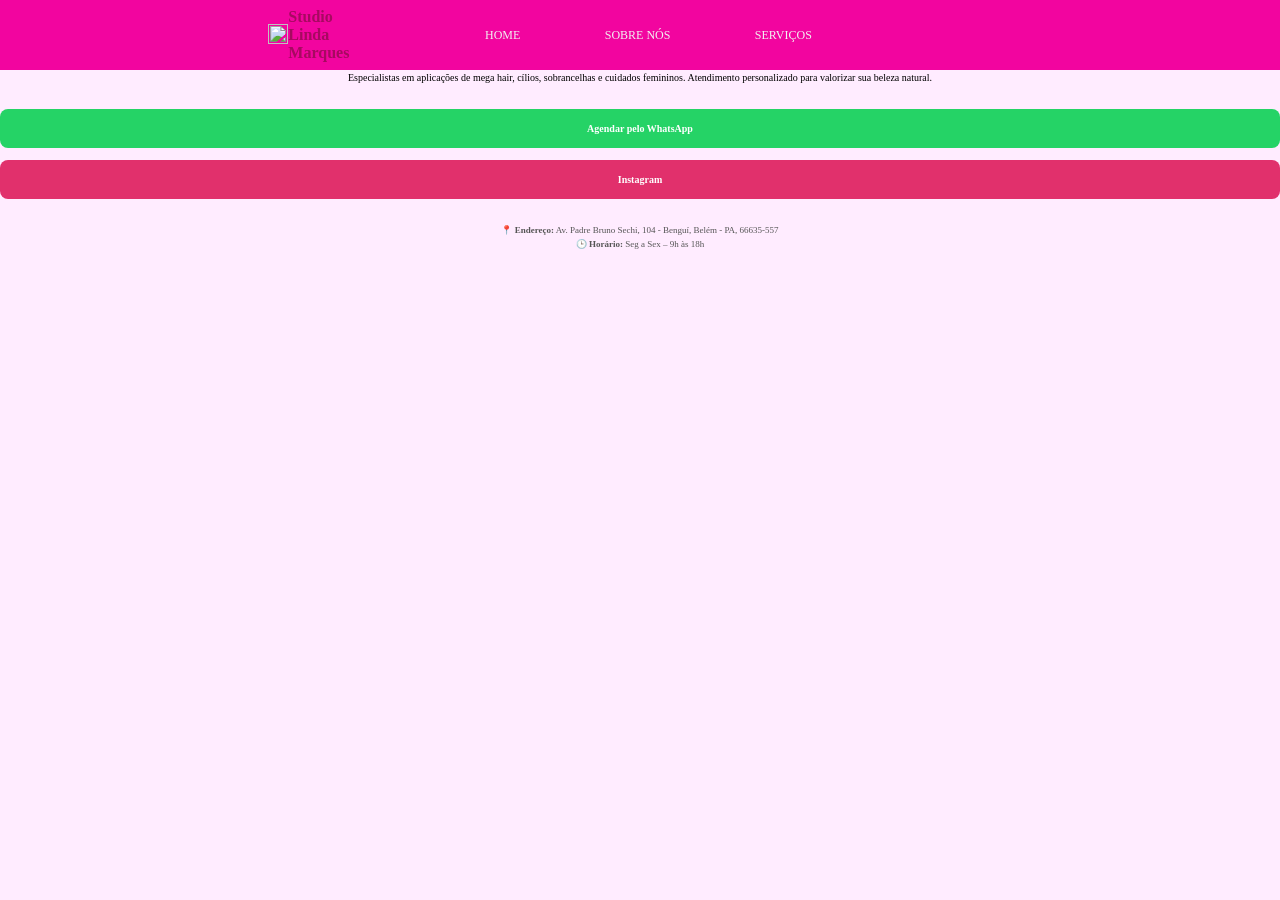
==== index.html @ 5f017f0f "salvando projeto base, ideia inicial, esboço" ====
<!DOCTYPE html>
<html lang="pt-BR">
<head>
  <meta charset="UTF-8" />
  <meta name="viewport" content="width=device-width, initial-scale=1.0" />
  <title>Studio Linda Marques</title>
  <link rel="stylesheet" href="style.css" />

  <script src="https://kit.fontawesome.com/3df637a2f2.js" crossorigin="anonymous"></script>

</head>
<body>

  <main class="container">

    <header class="header">
      <div class="content">
            <div class="logo">
                <img src="img/pngtree-cartoon-yellow-pizza-illustration-png-image_4634672-removebg-preview.png" alt="">
                <h3>Studio Linda Marques</h3>
            </div>

            <nav>
                <ul class="list-menu">
                    <li><a href="#home">Home</a></li>
                    <li><a href="#sobrenos">Sobre nós</a></li>
                    <li><a href="#cardapio">Serviços</a></li>
                    <li><a href="#"> <i class="fab fa-instagram"></i> </a></li>
                    <li><a href="#"> <i class="fab fa-facebook-f"></i> </a></li>
                    <li><a href="#"> <i class="fab fa-whatsapp"></i> </a></li>
                </ul>
            </nav>

            <div class="menu-toggle">
                <div class="one"></div>
                <div class="two"></div>
                <div class="three"></div>
            </div>
        </div>
    </header>

    <section class="description">
      <p>
        Especialistas em aplicações de mega hair, cílios, sobrancelhas e cuidados
        femininos. Atendimento personalizado para valorizar sua beleza natural.
      </p>
    </section>

    <section class="actions">
      <a href="https://wa.me/5591999999999" target="_blank" class="btn-whatsapp">
        Agendar pelo WhatsApp
      </a>

      <a href="https://instagram.com/seustudio" target="_blank" class="btn-instagram">
        Instagram
      </a>
    </section>

    <section class="info">
      <p><strong>📍 Endereço:</strong> Av. Padre Bruno Sechi, 104 - Benguí, Belém - PA, 66635-557</p>
      <p><strong>🕒 Horário:</strong> Seg a Sex – 9h às 18h</p>
    </section>

  </main>

</body>
</html>
---- style.css ----
/* Reset básico */
* {
    margin: 0;
    padding: 0;
    box-sizing: border-box;
    list-style: none;
    outline: none;
    border: none;
    text-decoration: none;
    font-family: Georgia, 'Times New Roman', Times, serif;
}

html {
    width: 100vw;
    height: 100vh;
    font-size: 62.5%;
    overflow-x: hidden;
    scroll-behavior: smooth;
    background-color: #ffecff;
}

:root{
    --cor0: #F20789;
    --cor1: #A60A60;
    --cor2: #F2059F;
    --cor3: #F1C2F2;
    --cor4: #F2F2F2;
}

/* Container */

/* Header */
.content {
    width: 100vw;
    height: 70px;
    display: flex;
    justify-content: space-around;
    align-items: center;
    background-color: var(--cor2);
    padding-left: 20rem;
}

.logo {
    width: 70px;
    height: auto;
    cursor: pointer;
    display: flex;
    align-items: center;
}

.logo h3 {
    color: var(--cor1);
    font-size: 1.6rem;
}

.logo img {
    width: 100%;
    height: 100%;
}

.content .list-menu {
    width: 600px;
    display: flex;
    align-items: center;
    justify-content: space-between;
}

.content .list-menu li a {
    /* padding: 3rem 1rem 2rem 1rem; */
    padding-top: 3rem;
    padding-bottom: 2rem;
    padding-left: 1rem;
    padding-right: 1rem;
    color: var(--cor4);
    font-size: 1.2rem;
    text-transform: uppercase;
    transition: all 200ms ease-in;
}

.content .list-menu li a:hover {
    background-color: var(--cor2);
    border-bottom: 4px solid var(--cor4);
    color: var(--cor4);
}

/* Descrição */
.description {
  margin-bottom: 24px;
  text-align: center;
  font-size: 1rem;
  line-height: 1.5;
}

/* Botões */
.actions {
  display: flex;
  flex-direction: column;
  gap: 12px;
  margin-bottom: 24px;
}

.actions a {
  text-decoration: none;
  text-align: center;
  padding: 14px;
  border-radius: 8px;
  font-weight: bold;
}

/* WhatsApp */
.btn-whatsapp {
  background-color: #25d366;
  color: #fff;
}

/* Instagram */
.btn-instagram {
  background-color: #e1306c;
  color: #fff;
}

/* Informações */
.info {
  font-size: 0.9rem;
  text-align: center;
  color: #555;
  line-height: 1.6;
}
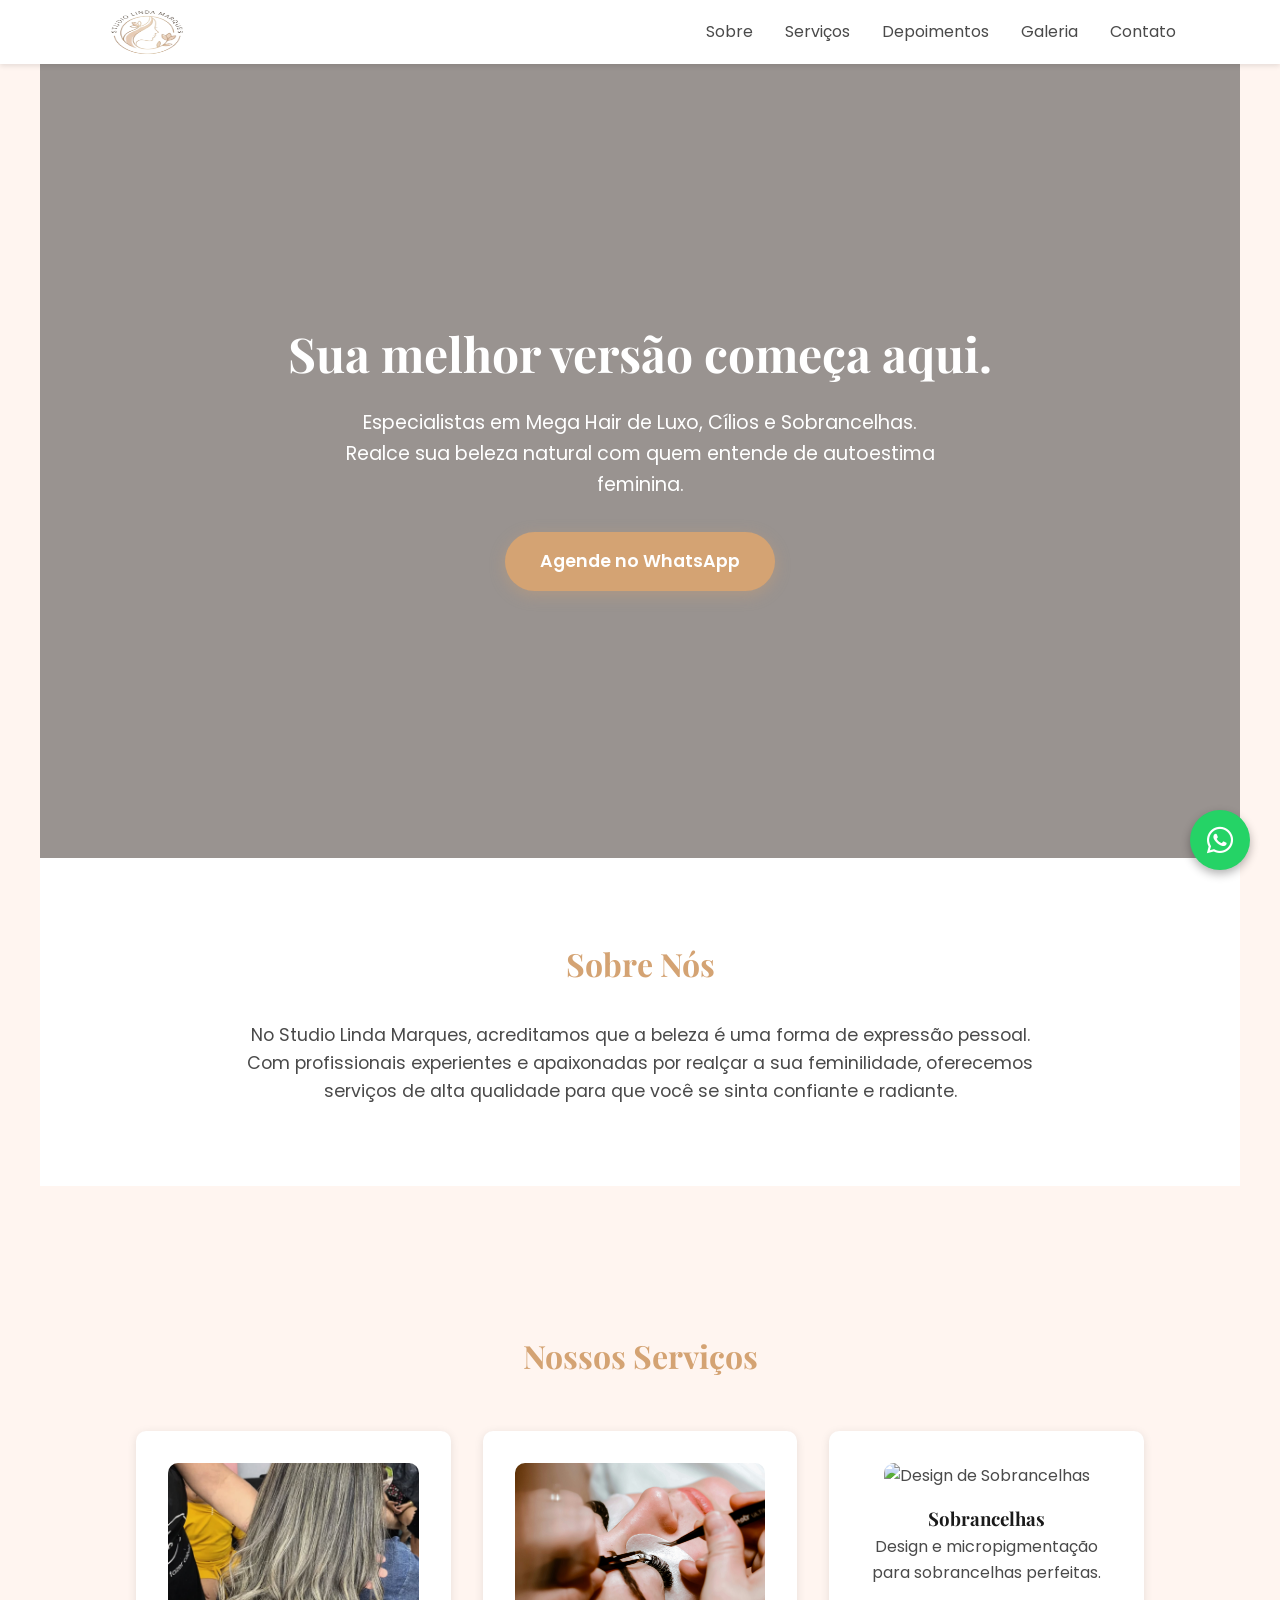
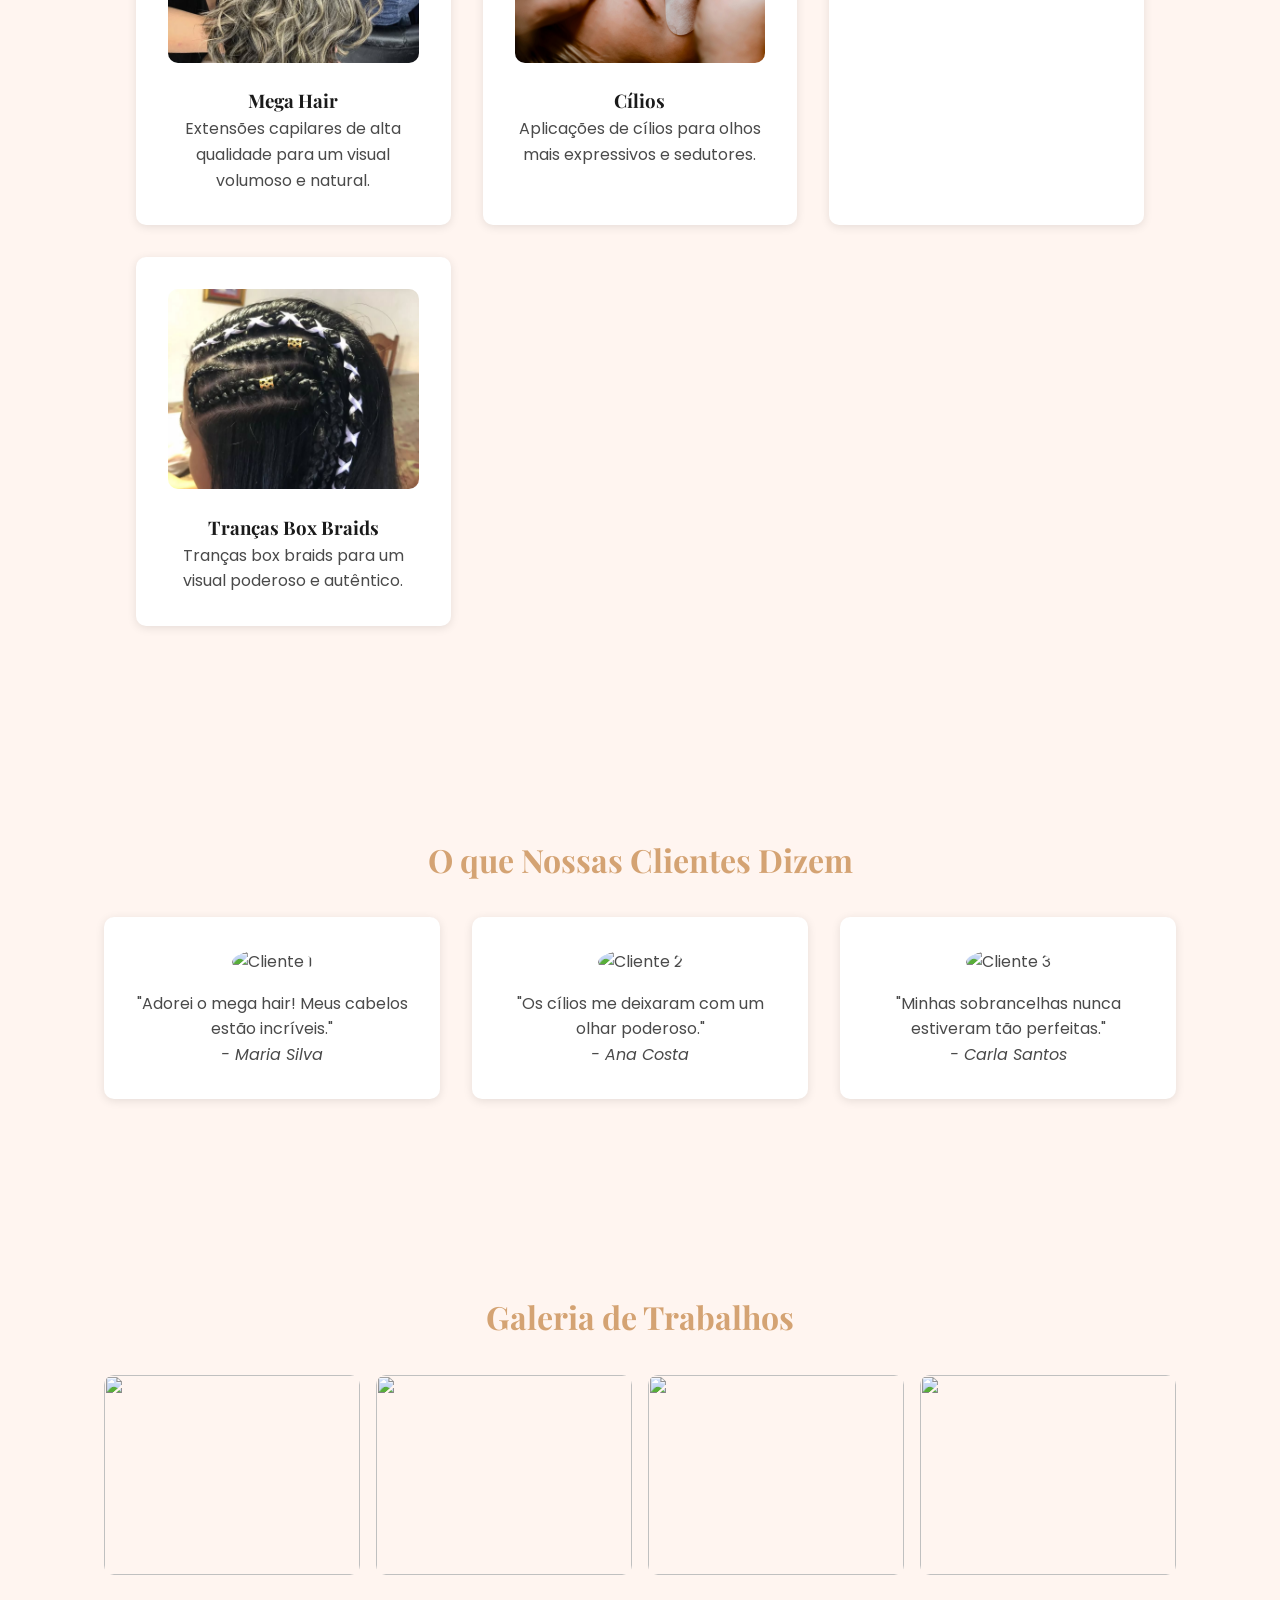
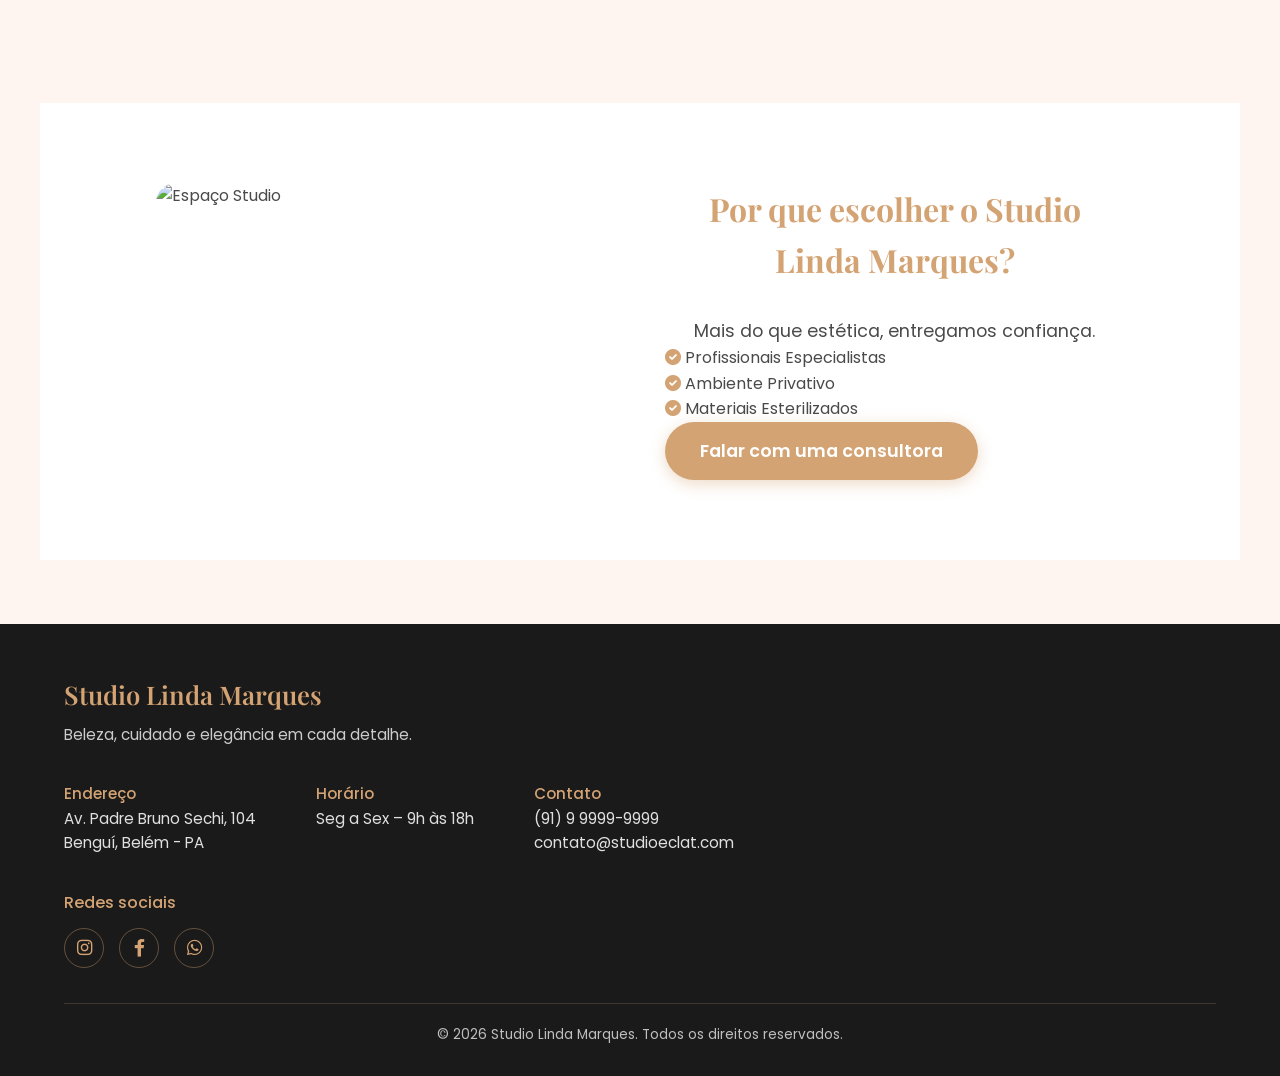
==== commit 2c3563b0: "projeto em andamento: landing page para studio feminino de beleza" ====
--- a/index.html
+++ b/index.html
@@ -1,67 +1,216 @@
 <!DOCTYPE html>
-<html lang="pt-BR">
+<html lang="pt-br">
 <head>
-  <meta charset="UTF-8" />
-  <meta name="viewport" content="width=device-width, initial-scale=1.0" />
+  <meta charset="UTF-8">
+  <meta name="viewport" content="width=device-width, initial-scale=1.0">
   <title>Studio Linda Marques</title>
-  <link rel="stylesheet" href="style.css" />
-
-  <script src="https://kit.fontawesome.com/3df637a2f2.js" crossorigin="anonymous"></script>
-
+
+  <link rel="stylesheet" href="https://cdnjs.cloudflare.com/ajax/libs/font-awesome/6.0.0/css/all.min.css">
+  <link href="https://fonts.googleapis.com/css2?family=Playfair+Display:ital,wght@0,400;0,700;1,400&family=Poppins:wght@300;400;600&display=swap" rel="stylesheet">
+  <link rel="stylesheet" href="style.css">
 </head>
 <body>
 
-  <main class="container">
-
-    <header class="header">
-      <div class="content">
-            <div class="logo">
-                <img src="img/pngtree-cartoon-yellow-pizza-illustration-png-image_4634672-removebg-preview.png" alt="">
-                <h3>Studio Linda Marques</h3>
-            </div>
-
-            <nav>
-                <ul class="list-menu">
-                    <li><a href="#home">Home</a></li>
-                    <li><a href="#sobrenos">Sobre nós</a></li>
-                    <li><a href="#cardapio">Serviços</a></li>
-                    <li><a href="#"> <i class="fab fa-instagram"></i> </a></li>
-                    <li><a href="#"> <i class="fab fa-facebook-f"></i> </a></li>
-                    <li><a href="#"> <i class="fab fa-whatsapp"></i> </a></li>
-                </ul>
-            </nav>
-
-            <div class="menu-toggle">
-                <div class="one"></div>
-                <div class="two"></div>
-                <div class="three"></div>
-            </div>
-        </div>
-    </header>
-
-    <section class="description">
-      <p>
-        Especialistas em aplicações de mega hair, cílios, sobrancelhas e cuidados
-        femininos. Atendimento personalizado para valorizar sua beleza natural.
-      </p>
-    </section>
-
-    <section class="actions">
-      <a href="https://wa.me/5591999999999" target="_blank" class="btn-whatsapp">
-        Agendar pelo WhatsApp
+  <header>
+    <nav class="container">
+      <div class="logo">
+        <img src="src/logo-studio-linda-marques.png" alt="logo-studio-linda-marques">
+      </div>
+
+      <ul class="nav-links">
+        <li><a href="#about">Sobre</a></li>
+        <li><a href="#services">Serviços</a></li>
+        <li><a href="#testimonials">Depoimentos</a></li>
+        <li><a href="#gallery">Galeria</a></li>
+        <li><a href="#contact">Contato</a></li>
+      </ul>
+    </nav>
+  </header>
+
+  <!-- HERO -->
+  <section class="hero">
+    <div class="hero-content container">
+      <h1>Sua melhor versão começa aqui.</h1>
+      <p>
+        Especialistas em Mega Hair de Luxo, Cílios e Sobrancelhas.
+        Realce sua beleza natural com quem entende de autoestima feminina.
+      </p>
+      <a href="https://wa.me/SEUNUMERO" class="btn-cta">
+        Agende no WhatsApp
       </a>
-
-      <a href="https://instagram.com/seustudio" target="_blank" class="btn-instagram">
-        Instagram
-      </a>
-    </section>
-
-    <section class="info">
-      <p><strong>📍 Endereço:</strong> Av. Padre Bruno Sechi, 104 - Benguí, Belém - PA, 66635-557</p>
-      <p><strong>🕒 Horário:</strong> Seg a Sex – 9h às 18h</p>
-    </section>
-
-  </main>
+    </div>
+  </section>
+
+  <!-- SOBRE -->
+  <section id="about" class="about">
+    <div class="container">
+      <h2>Sobre Nós</h2>
+      <p>
+        No Studio Linda Marques, acreditamos que a beleza é uma forma de expressão pessoal.
+        Com profissionais experientes e apaixonadas por realçar a sua feminilidade,
+        oferecemos serviços de alta qualidade para que você se sinta confiante e radiante.
+      </p>
+    </div>
+  </section>
+
+  <!-- SERVIÇOS -->
+  <section id="services" class="services">
+    <div class="container">
+      <h2>Nossos Serviços</h2>
+
+      <div class="services-grid">
+        <div class="service">
+          <img src="src/mega-hair.jfif" alt="Aplicação de Mega Hair">
+          <h3>Mega Hair</h3>
+          <p>Extensões capilares de alta qualidade para um visual volumoso e natural.</p>
+        </div>
+
+        <div class="service">
+          <img src="src/cílios.jpg" alt="Aplicação de Cílios">
+          <h3>Cílios</h3>
+          <p>Aplicações de cílios para olhos mais expressivos e sedutores.</p>
+        </div>
+
+        <div class="service">
+          <img src="src/sobrancelha.jpg" alt="Design de Sobrancelhas">
+          <h3>Sobrancelhas</h3>
+          <p>Design e micropigmentação para sobrancelhas perfeitas.</p>
+        </div>
+        <div class="service">
+          <img src="src/tranças.jfif" alt="Aplicação de Cílios">
+          <h3>Tranças Box Braids</h3>
+          <p>Tranças box braids para um visual poderoso e autêntico.</p>
+        </div>
+      </div>
+    </div>
+  </section>
+
+  <!-- DEPOIMENTOS -->
+  <section id="testimonials" class="testimonials">
+    <div class="container">
+      <h2>O que Nossas Clientes Dizem</h2>
+
+      <div class="testimonials-grid">
+        <div class="testimonial">
+          <img src="https://images.pexels.com/photos/1239291/pexels-photo-1239291.jpeg" alt="Cliente 1">
+          <p>"Adorei o mega hair! Meus cabelos estão incríveis."</p>
+          <cite>- Maria Silva</cite>
+        </div>
+
+        <div class="testimonial">
+          <img src="https://images.pexels.com/photos/1239292/pexels-photo-1239292.jpeg" alt="Cliente 2">
+          <p>"Os cílios me deixaram com um olhar poderoso."</p>
+          <cite>- Ana Costa</cite>
+        </div>
+
+        <div class="testimonial">
+          <img src="https://images.pexels.com/photos/1239293/pexels-photo-1239293.jpeg" alt="Cliente 3">
+          <p>"Minhas sobrancelhas nunca estiveram tão perfeitas."</p>
+          <cite>- Carla Santos</cite>
+        </div>
+      </div>
+    </div>
+  </section>
+
+  <!-- GALERIA -->
+  <section id="gallery" class="gallery">
+    <div class="container">
+      <h2>Galeria de Trabalhos</h2>
+
+      <div class="gallery-grid">
+        <img src="https://images.pexels.com/photos/3993445/pexels-photo-3993445.jpeg" alt="">
+        <img src="https://images.pexels.com/photos/3762801/pexels-photo-3762801.jpeg" alt="">
+        <img src="https://images.pexels.com/photos/3993444/pexels-photo-3993444.jpeg" alt="">
+        <img src="https://images.pexels.com/photos/3762800/pexels-photo-3762800.jpeg" alt="">
+      </div>
+    </div>
+  </section>
+
+  <!-- SOBRE FINAL -->
+  <section class="about">
+    <div class="container" style="display:flex; gap:50px; flex-wrap:wrap;">
+      <div class="about-img">
+        <img src="https://images.unsplash.com/photo-1522337660859-02fbefca4702" alt="Espaço Studio">
+      </div>
+
+      <div class="about-text">
+        <h2>Por que escolher o Studio Linda Marques?</h2>
+        <p>Mais do que estética, entregamos confiança.</p>
+
+        <ul style="list-style:none;">
+          <li><i class="fas fa-check-circle" style="color: var(--primary);"></i> Profissionais Especialistas</li>
+          <li><i class="fas fa-check-circle" style="color: var(--primary);"></i> Ambiente Privativo</li>
+          <li><i class="fas fa-check-circle" style="color: var(--primary);"></i> Materiais Esterilizados</li>
+        </ul>
+
+        <a href="https://wa.me/SEUNUMERO" class="btn-cta">
+          Falar com uma consultora
+        </a>
+      </div>
+    </div>
+  </section>
+
+  <footer class="footer">
+  <div class="footer-container">
+
+    <div class="footer-brand">
+      <h3>Studio Linda Marques</h3>
+      <p>Beleza, cuidado e elegância em cada detalhe.</p>
+    </div>
+
+    <div class="footer-info">
+      <p>
+        <strong>Endereço</strong><br>
+        Av. Padre Bruno Sechi, 104<br>
+        Benguí, Belém - PA
+      </p>
+
+      <p>
+        <strong>Horário</strong><br>
+        Seg a Sex – 9h às 18h
+      </p>
+
+      <p>
+        <strong>Contato</strong><br>
+        (91) 9 9999-9999<br>
+        contato@studioeclat.com
+      </p>
+    </div>
+
+    <div class="footer-social">
+      <strong>Redes sociais</strong>
+      <ul class="social-links">
+        <li>
+          <a href="#" aria-label="Instagram">
+            <i class="fab fa-instagram"></i>
+          </a>
+        </li>
+        <li>
+          <a href="#" aria-label="Facebook">
+            <i class="fab fa-facebook-f"></i>
+          </a>
+        </li>
+        <li>
+          <a href="#" aria-label="WhatsApp">
+            <i class="fab fa-whatsapp"></i>
+          </a>
+        </li>
+      </ul>
+    </div>
+
+    <div class="footer-copy">
+      <p>&copy; 2026 Studio Linda Marques. Todos os direitos reservados.</p>
+    </div>
+
+  </div>
+</footer>
+
+
+  
+
+  <a href="https://wa.me/SEUNUMERO" class="whatsapp-float" target="_blank">
+    <i class="fab fa-whatsapp"></i>
+  </a>
 
 </body>
 </html>
--- a/style.css
+++ b/style.css
@@ -1,128 +1,418 @@
-/* Reset básico */
+:root {
+  --primary: #d4a373; /* Rose Gold / Nude */
+  --dark: #1a1a1a;
+  --light: #fff5f0;
+  --accent: #bc6c25;
+  --text: #4a4a4a;
+}
+
+/* RESET */
 * {
-    margin: 0;
-    padding: 0;
-    box-sizing: border-box;
-    list-style: none;
-    outline: none;
-    border: none;
-    text-decoration: none;
-    font-family: Georgia, 'Times New Roman', Times, serif;
-}
-
-html {
-    width: 100vw;
-    height: 100vh;
-    font-size: 62.5%;
-    overflow-x: hidden;
-    scroll-behavior: smooth;
-    background-color: #ffecff;
-}
-
-:root{
-    --cor0: #F20789;
-    --cor1: #A60A60;
-    --cor2: #F2059F;
-    --cor3: #F1C2F2;
-    --cor4: #F2F2F2;
-}
-
-/* Container */
-
-/* Header */
-.content {
-    width: 100vw;
-    height: 70px;
-    display: flex;
-    justify-content: space-around;
-    align-items: center;
-    background-color: var(--cor2);
-    padding-left: 20rem;
+  margin: 0;
+  padding: 0;
+  box-sizing: border-box;
+}
+
+/* BASE */
+body {
+  font-family: 'Poppins', sans-serif;
+  color: var(--text);
+  background: var(--light);
+  line-height: 1.6;
+}
+
+h1,
+h2,
+h3 {
+  font-family: 'Playfair Display', serif;
+  color: var(--dark);
+}
+
+.container {
+  max-width: 1200px;
+  margin: 0 auto;
+  padding-inline: 2rem;
+}
+
+/* HEADER */
+header {
+  background-color: #fff;
+  box-shadow: 0 2px 5px rgba(0, 0, 0, 0.1);
+  position: fixed;
+  width: 100%;
+  top: 0;
+  z-index: 100;
+}
+
+nav {
+  display: flex;
+  justify-content: space-between;
+  align-items: center;
+  padding: 0.5rem;
+  height: 4rem;
+  max-width: 1200px;
+  margin: 0 auto;
 }
 
 .logo {
-    width: 70px;
-    height: auto;
-    cursor: pointer;
-    display: flex;
-    align-items: center;
-}
-
-.logo h3 {
-    color: var(--cor1);
-    font-size: 1.6rem;
+  height: 100%;
+  width: 6rem;
+  margin-left: 2rem;
+  display: flex;
 }
 
 .logo img {
     width: 100%;
     height: 100%;
-}
-
-.content .list-menu {
-    width: 600px;
+    display: block;
+}
+
+.nav-links {
+    height: auto;
+    margin-right: 2rem;
+    list-style: none;
     display: flex;
-    align-items: center;
-    justify-content: space-between;
-}
-
-.content .list-menu li a {
-    /* padding: 3rem 1rem 2rem 1rem; */
-    padding-top: 3rem;
-    padding-bottom: 2rem;
-    padding-left: 1rem;
-    padding-right: 1rem;
-    color: var(--cor4);
-    font-size: 1.2rem;
-    text-transform: uppercase;
-    transition: all 200ms ease-in;
-}
-
-.content .list-menu li a:hover {
-    background-color: var(--cor2);
-    border-bottom: 4px solid var(--cor4);
-    color: var(--cor4);
-}
-
-/* Descrição */
-.description {
-  margin-bottom: 24px;
-  text-align: center;
-  font-size: 1rem;
-  line-height: 1.5;
-}
-
-/* Botões */
-.actions {
+}
+
+.nav-links li {
+  margin-left: 2rem;
+}
+
+.nav-links a {
+  text-decoration: none;
+  color: var(--text);
+  transition: color 0.3s;
+}
+
+.nav-links a:hover {
+  color: var(--primary);
+}
+
+/* HERO SECTION */
+.hero {
+  height: 90vh;
+  background: linear-gradient(
+      rgba(0, 0, 0, 0.4),
+      rgba(0, 0, 0, 0.4)
+    ),
+    url('https://images.unsplash.com/photo-1560066984-138dadb4c035?q=80&w=1974&auto=format&fit=crop')
+      center / cover;
+  display: flex;
+  align-items: center;
+  justify-content: center;
+  text-align: center;
+  color: white;
+  padding: 0 20px;
+  margin-top: 3rem;
+}
+
+.hero-content h1 {
+  font-size: 3rem;
+  color: white;
+  margin-bottom: 1rem;
+}
+
+.hero-content p {
+  font-size: 1.2rem;
+  margin-bottom: 2rem;
+  max-width: 600px;
+  margin-inline: auto;
+}
+
+/* BUTTONS */
+.btn-cta {
+  background: var(--primary);
+  color: white;
+  padding: 15px 35px;
+  text-decoration: none;
+  border-radius: 50px;
+  font-weight: 600;
+  font-size: 1.1rem;
+  transition: 0.3s;
+  display: inline-block;
+  box-shadow: 0 4px 15px rgba(212, 163, 115, 0.4);
+}
+
+.btn-cta:hover {
+  background: var(--accent);
+  transform: translateY(-3px);
+}
+
+/* SERVICES */
+.services {
+  padding: 80px 5%;
+  text-align: center;
+}
+
+.services-grid {
+  display: grid;
+  grid-template-columns: repeat(auto-fit, minmax(250px, 1fr));
+  gap: 30px;
+  margin-top: 50px;
+}
+
+.service-card {
+  background: white;
+  padding: 40px 20px;
+  border-radius: 15px;
+  transition: 0.3s;
+  border-bottom: 4px solid transparent;
+}
+
+.service-card:hover {
+  transform: translateY(-10px);
+  border-bottom: 4px solid var(--primary);
+  box-shadow: 0 10px 30px rgba(0, 0, 0, 0.05);
+}
+
+.service-card i {
+  font-size: 2.5rem;
+  color: var(--primary);
+  margin-bottom: 15px;
+}
+
+/* ABOUT / PROOF */
+.about {
+  background: white;
+  padding: 80px 5%;
+  display: flex;
+  align-items: center;
+  flex-wrap: wrap;
+  gap: 50px;
+}
+
+.about-img {
+  flex: 1;
+  min-width: 300px;
+  border-radius: 20px;
+  overflow: hidden;
+}
+
+.about-img img {
+  width: 100%;
+  display: block;
+}
+
+.about-text {
+  flex: 1;
+  min-width: 300px;
+}
+
+/* FOOTER */
+.footer {
+  background: var(--dark);
+  color: var(--light);
+  padding: 50px 5% 30px;
+}
+
+.footer-container {
+  max-width: 1200px;
+  margin: 0 auto;
+
   display: flex;
   flex-direction: column;
-  gap: 12px;
-  margin-bottom: 24px;
-}
-
-.actions a {
+  gap: 35px;
+}
+
+/* Marca */
+.footer-brand h3 {
+  font-size: 1.6rem;
+  font-weight: 600;
+  color: var(--primary);
+  margin-bottom: 8px;
+}
+
+.footer-brand p {
+  font-size: 0.95rem;
+  color: #cccccc;
+  max-width: 420px;
+}
+
+/* Informações */
+.footer-info {
+  display: flex;
+  gap: 60px;
+  flex-wrap: wrap;
+}
+
+.footer-info p {
+  font-size: 0.95rem;
+  line-height: 1.6;
+  color: #e0e0e0;
+}
+
+.footer-info strong {
+  color: var(--primary);
+  font-weight: 500;
+}
+
+/* Redes sociais */
+.footer-social strong {
+  color: var(--primary);
+  font-weight: 500;
+  display: block;
+  margin-bottom: 12px;
+}
+
+.social-links {
+  list-style: none;
+  display: flex;
+  gap: 15px;
+  padding: 0;
+  margin: 0;
+}
+
+.social-links li a {
+  width: 40px;
+  height: 40px;
+  border: 1px solid rgba(212, 163, 115, 0.4);
+  border-radius: 50%;
+
+  display: flex;
+  align-items: center;
+  justify-content: center;
+
+  color: var(--primary);
+  font-size: 1.1rem;
   text-decoration: none;
-  text-align: center;
-  padding: 14px;
-  border-radius: 8px;
-  font-weight: bold;
-}
-
-/* WhatsApp */
-.btn-whatsapp {
-  background-color: #25d366;
-  color: #fff;
-}
-
-/* Instagram */
-.btn-instagram {
-  background-color: #e1306c;
-  color: #fff;
-}
-
-/* Informações */
-.info {
-  font-size: 0.9rem;
-  text-align: center;
-  color: #555;
-  line-height: 1.6;
-}
+  transition: all 0.3s ease;
+}
+
+.social-links li a:hover {
+  background: var(--primary);
+  color: var(--dark);
+  transform: translateY(-3px);
+}
+
+/* Copyright */
+.footer-copy {
+  border-top: 1px solid rgba(212, 163, 115, 0.2);
+  padding-top: 20px;
+}
+
+.footer-copy p {
+  font-size: 0.85rem;
+  color: #bfbfbf;
+  text-align: center;
+}
+
+
+/* WHATSAPP FLOAT */
+.whatsapp-float {
+  position: fixed;
+  bottom: 30px;
+  right: 30px;
+  background: #25d366;
+  color: white;
+  width: 60px;
+  height: 60px;
+  border-radius: 50%;
+  display: flex;
+  align-items: center;
+  justify-content: center;
+  font-size: 30px;
+  z-index: 1000;
+  box-shadow: 0 4px 10px rgba(0, 0, 0, 0.3);
+  text-decoration: none;
+}
+
+/* RESPONSIVO */
+@media (max-width: 768px) {
+  .hero-content h1 {
+    font-size: 2.2rem;
+  }
+
+  header {
+    text-align: center;
+    justify-content: center;
+  }
+}
+
+/* SEÇÕES */
+section {
+  padding: 4rem 2rem;
+  max-width: 1200px;
+  margin: 0 auto;
+}
+
+.about,
+.services,
+.testimonials,
+.gallery,
+.contact {
+  margin-bottom: 4rem;
+}
+
+h2 {
+  text-align: center;
+  margin-bottom: 2rem;
+  color: var(--primary);
+  font-size: 2rem;
+}
+
+.about p {
+  text-align: center;
+  font-size: 1.1rem;
+  max-width: 800px;
+  margin: 0 auto;
+}
+
+/* SERVIÇOS (VARIANTE) */
+.services-grid {
+  display: grid;
+  grid-template-columns: repeat(auto-fit, minmax(300px, 1fr));
+  gap: 2rem;
+}
+
+.service {
+  background-color: #fff;
+  padding: 2rem;
+  border-radius: 10px;
+  box-shadow: 0 2px 10px rgba(0, 0, 0, 0.1);
+  text-align: center;
+}
+
+.service img {
+  width: 100%;
+  height: 200px;
+  object-fit: cover;
+  border-radius: 10px;
+  margin-bottom: 1rem;
+}
+
+/* DEPOIMENTOS */
+.testimonials-grid {
+  display: grid;
+  grid-template-columns: repeat(auto-fit, minmax(300px, 1fr));
+  gap: 2rem;
+}
+
+.testimonial {
+  background-color: #fff;
+  padding: 2rem;
+  border-radius: 10px;
+  box-shadow: 0 2px 10px rgba(0, 0, 0, 0.1);
+  text-align: center;
+}
+
+.testimonial img {
+  width: 80px;
+  height: 80px;
+  border-radius: 50%;
+  margin-bottom: 1rem;
+}
+
+/* GALERIA */
+.gallery-grid {
+  display: grid;
+  grid-template-columns: repeat(auto-fit, minmax(250px, 1fr));
+  gap: 1rem;
+}
+
+.gallery-grid img {
+  width: 100%;
+  height: 200px;
+  object-fit: cover;
+  border-radius: 10px;
+}
+
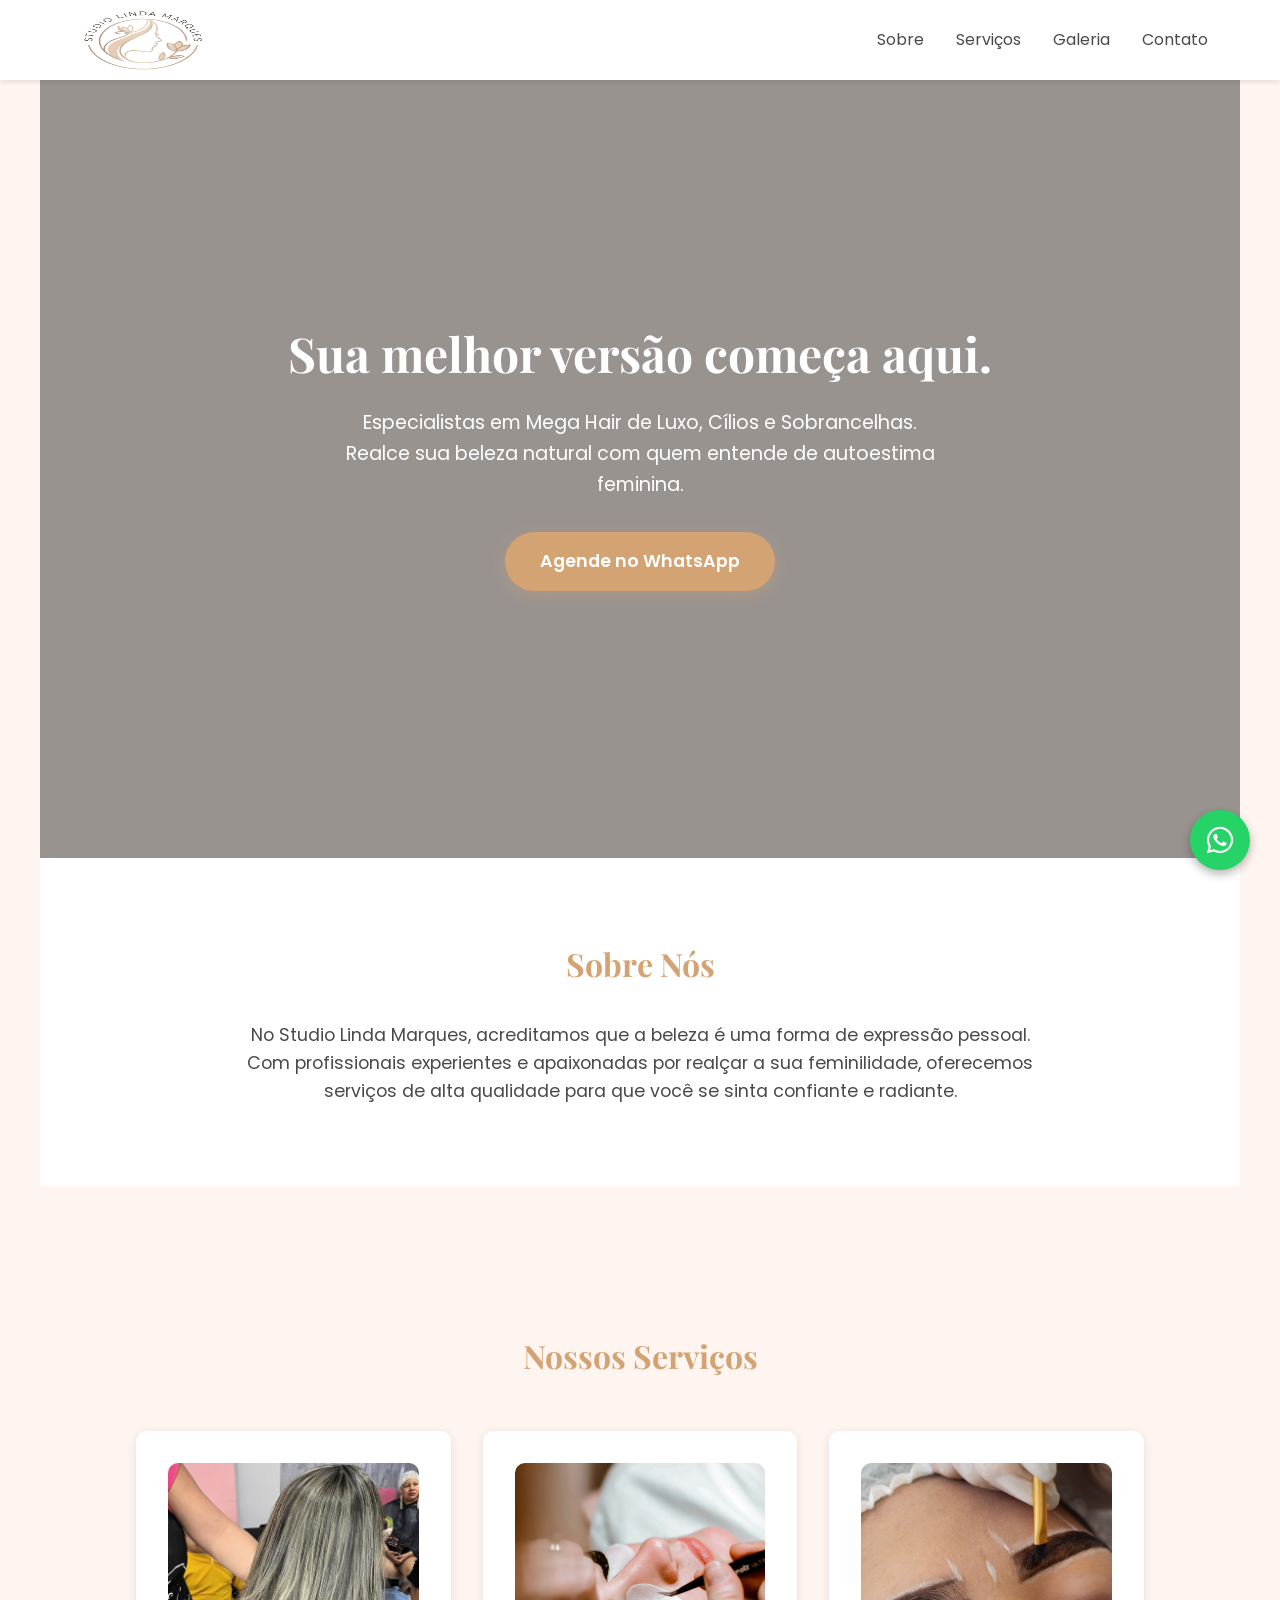
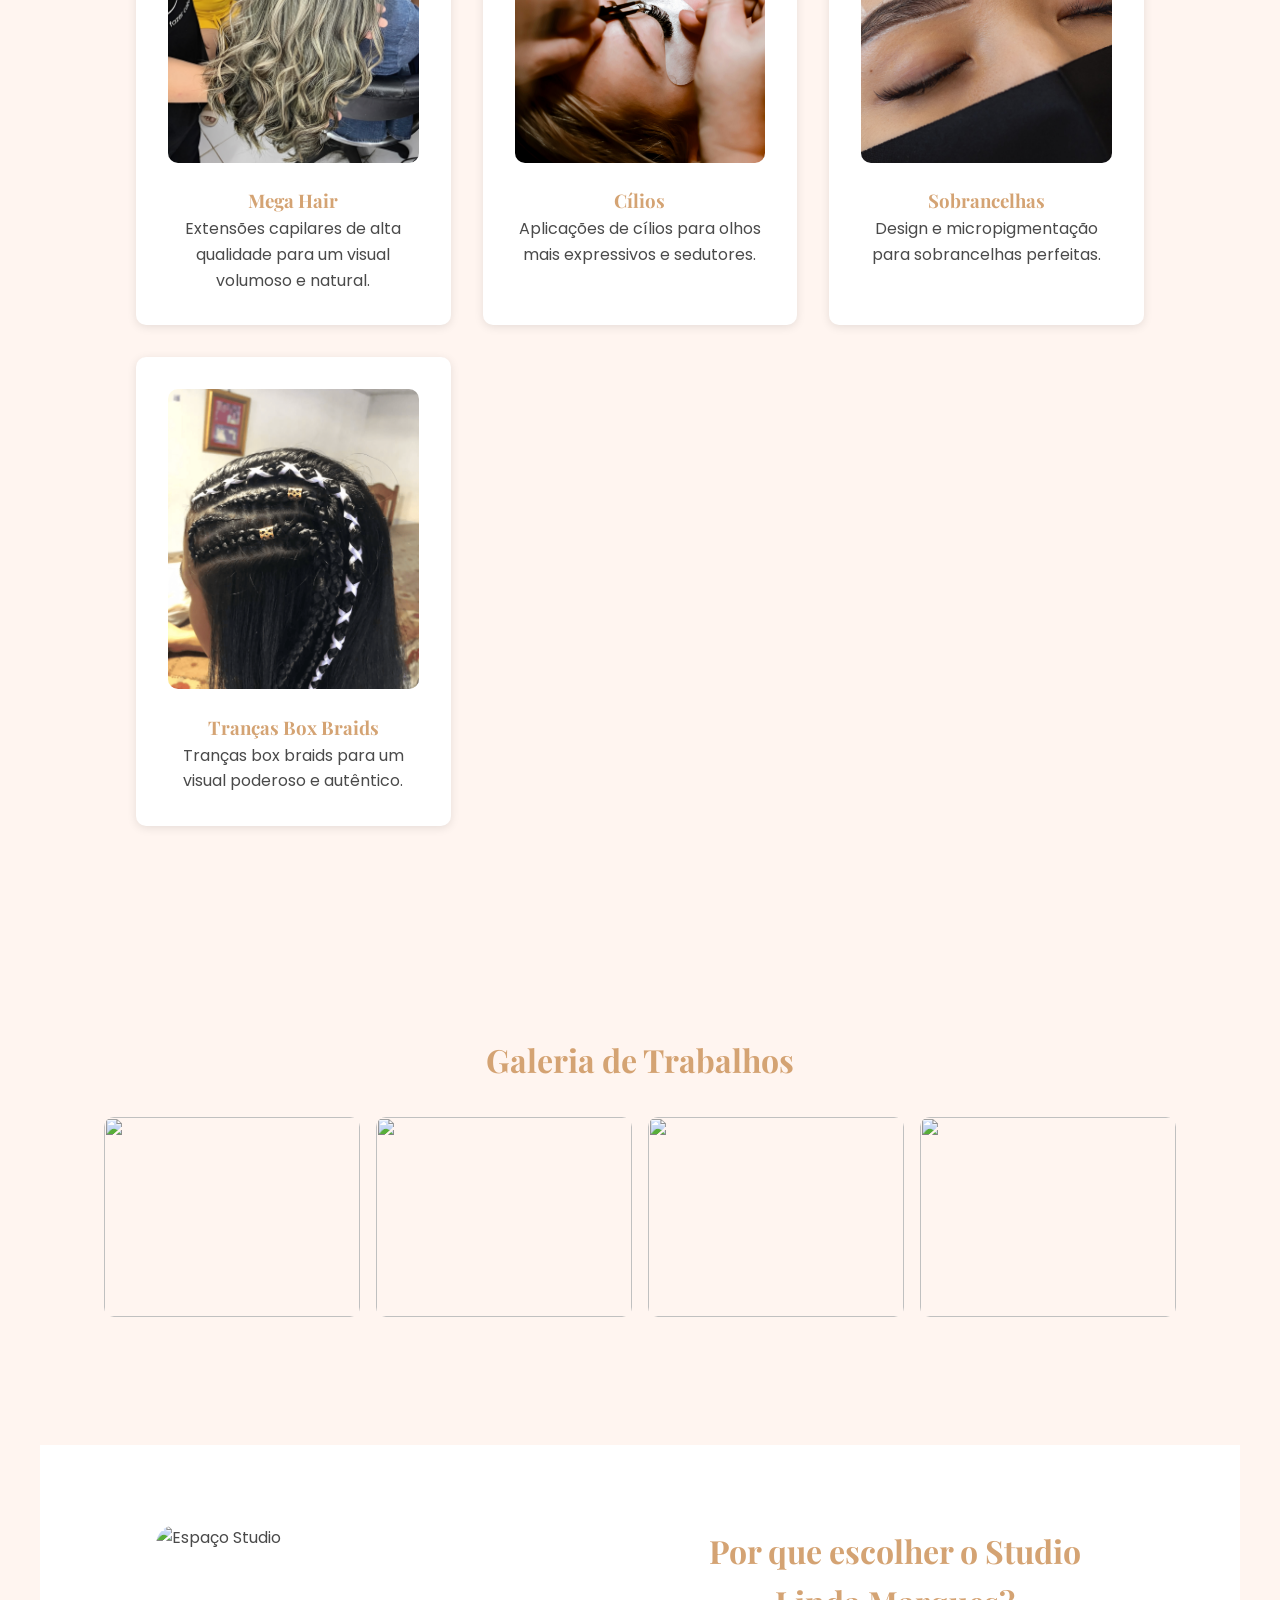
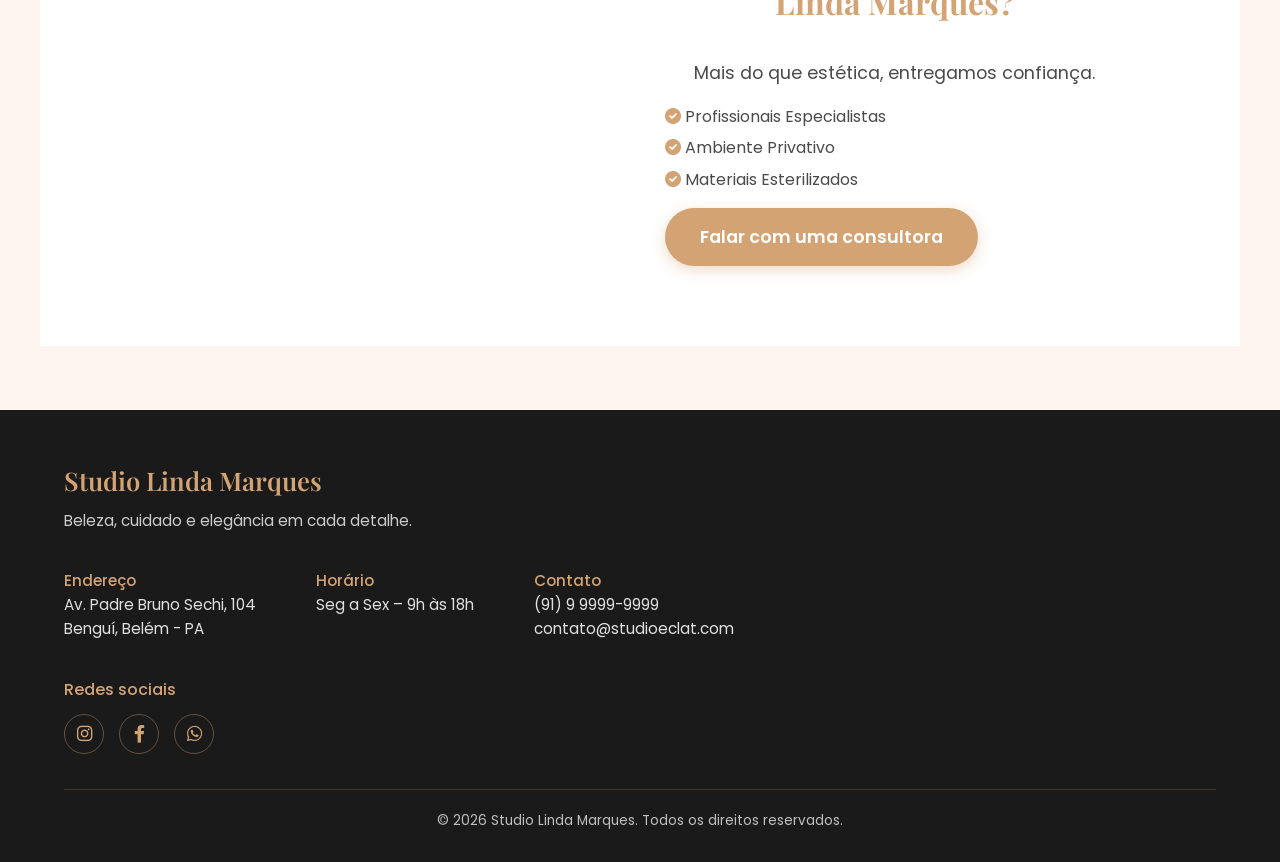
==== commit 1c789abe: "Testando um exemplo de navbar 'hamburger' para o projeto" ====
--- a/index.html
+++ b/index.html
@@ -20,7 +20,6 @@
       <ul class="nav-links">
         <li><a href="#about">Sobre</a></li>
         <li><a href="#services">Serviços</a></li>
-        <li><a href="#testimonials">Depoimentos</a></li>
         <li><a href="#gallery">Galeria</a></li>
         <li><a href="#contact">Contato</a></li>
       </ul>
@@ -60,7 +59,7 @@
 
       <div class="services-grid">
         <div class="service">
-          <img src="src/mega-hair.jfif" alt="Aplicação de Mega Hair">
+          <img src="src/mega-hair.jpg" alt="Aplicação de Mega Hair">
           <h3>Mega Hair</h3>
           <p>Extensões capilares de alta qualidade para um visual volumoso e natural.</p>
         </div>
@@ -77,7 +76,7 @@
           <p>Design e micropigmentação para sobrancelhas perfeitas.</p>
         </div>
         <div class="service">
-          <img src="src/tranças.jfif" alt="Aplicação de Cílios">
+          <img src="src/tranças.png" alt="Aplicação de Cílios">
           <h3>Tranças Box Braids</h3>
           <p>Tranças box braids para um visual poderoso e autêntico.</p>
         </div>
@@ -85,32 +84,6 @@
     </div>
   </section>
 
-  <!-- DEPOIMENTOS -->
-  <section id="testimonials" class="testimonials">
-    <div class="container">
-      <h2>O que Nossas Clientes Dizem</h2>
-
-      <div class="testimonials-grid">
-        <div class="testimonial">
-          <img src="https://images.pexels.com/photos/1239291/pexels-photo-1239291.jpeg" alt="Cliente 1">
-          <p>"Adorei o mega hair! Meus cabelos estão incríveis."</p>
-          <cite>- Maria Silva</cite>
-        </div>
-
-        <div class="testimonial">
-          <img src="https://images.pexels.com/photos/1239292/pexels-photo-1239292.jpeg" alt="Cliente 2">
-          <p>"Os cílios me deixaram com um olhar poderoso."</p>
-          <cite>- Ana Costa</cite>
-        </div>
-
-        <div class="testimonial">
-          <img src="https://images.pexels.com/photos/1239293/pexels-photo-1239293.jpeg" alt="Cliente 3">
-          <p>"Minhas sobrancelhas nunca estiveram tão perfeitas."</p>
-          <cite>- Carla Santos</cite>
-        </div>
-      </div>
-    </div>
-  </section>
 
   <!-- GALERIA -->
   <section id="gallery" class="gallery">
@@ -150,7 +123,7 @@
     </div>
   </section>
 
-  <footer class="footer">
+  <footer class="footer" id="contact">
   <div class="footer-container">
 
     <div class="footer-brand">
--- a/style.css
+++ b/style.css
@@ -49,27 +49,25 @@
   justify-content: space-between;
   align-items: center;
   padding: 0.5rem;
-  height: 4rem;
+  height: 5rem;
   max-width: 1200px;
   margin: 0 auto;
 }
 
 .logo {
   height: 100%;
-  width: 6rem;
-  margin-left: 2rem;
+  width: 175px;
   display: flex;
 }
 
 .logo img {
-    width: 100%;
+    width: 90%;
     height: 100%;
     display: block;
 }
 
 .nav-links {
     height: auto;
-    margin-right: 2rem;
     list-style: none;
     display: flex;
 }
@@ -144,6 +142,10 @@
   text-align: center;
 }
 
+.service h3 {
+  color: var(--primary);
+}
+
 .services-grid {
   display: grid;
   grid-template-columns: repeat(auto-fit, minmax(250px, 1fr));
@@ -196,6 +198,14 @@
 .about-text {
   flex: 1;
   min-width: 300px;
+}
+
+.about-text ul {
+  margin: 16px 0;
+}
+
+.about-text li {
+  margin: 6px 0;
 }
 
 /* FOOTER */
@@ -372,9 +382,11 @@
   text-align: center;
 }
 
+
+
 .service img {
   width: 100%;
-  height: 200px;
+  height: 300px;
   object-fit: cover;
   border-radius: 10px;
   margin-bottom: 1rem;
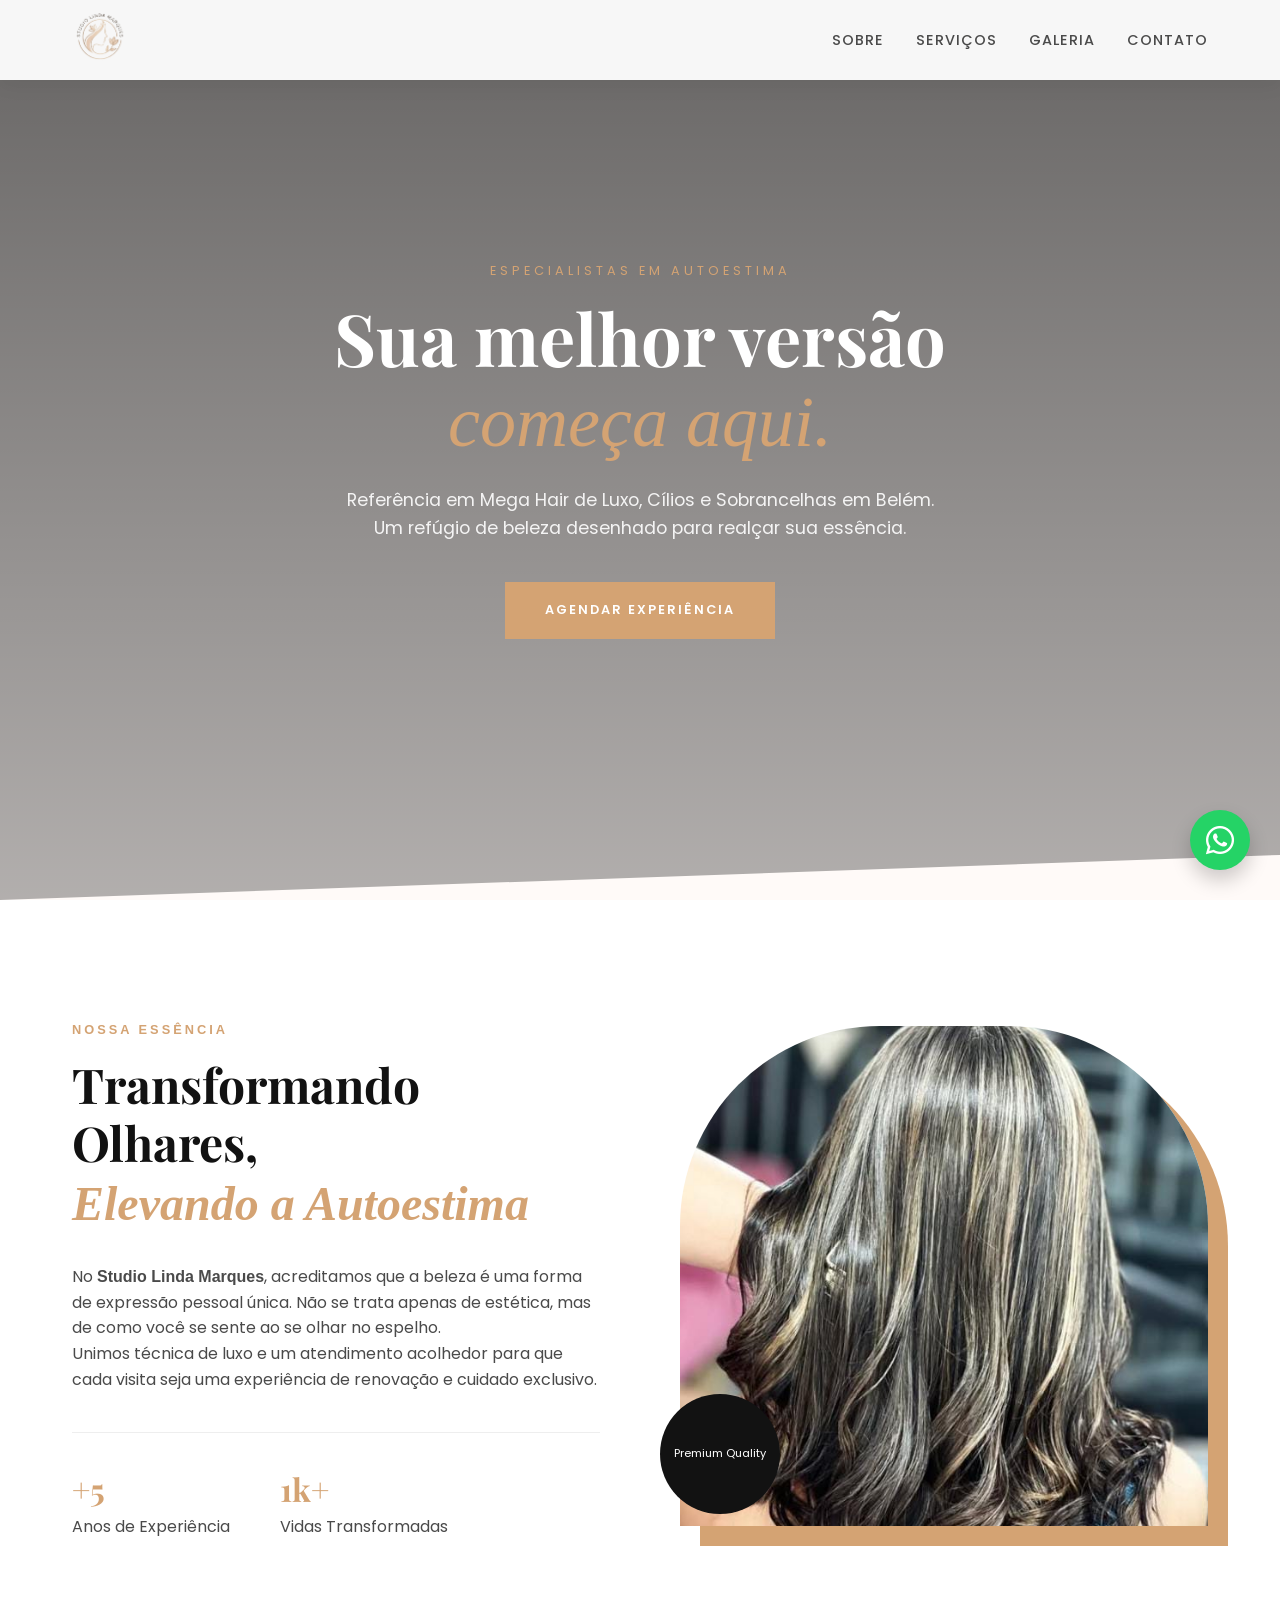
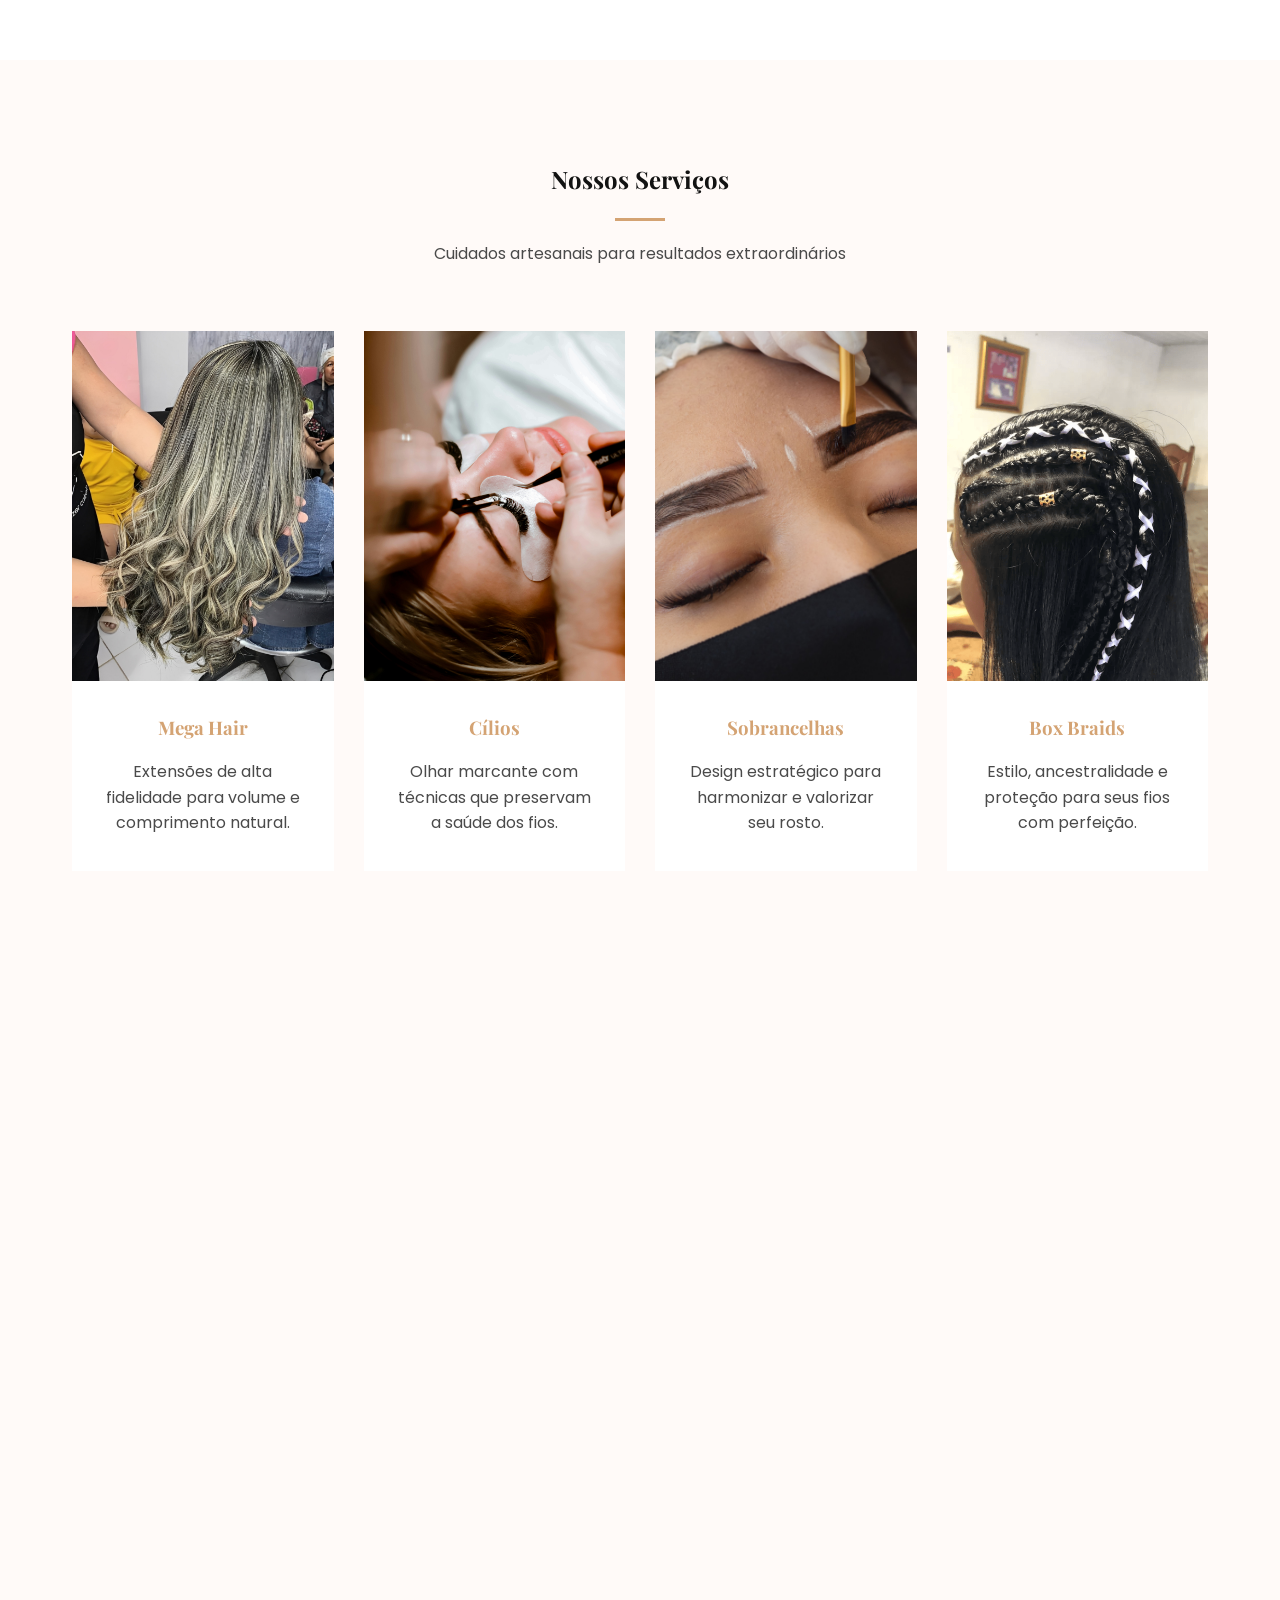
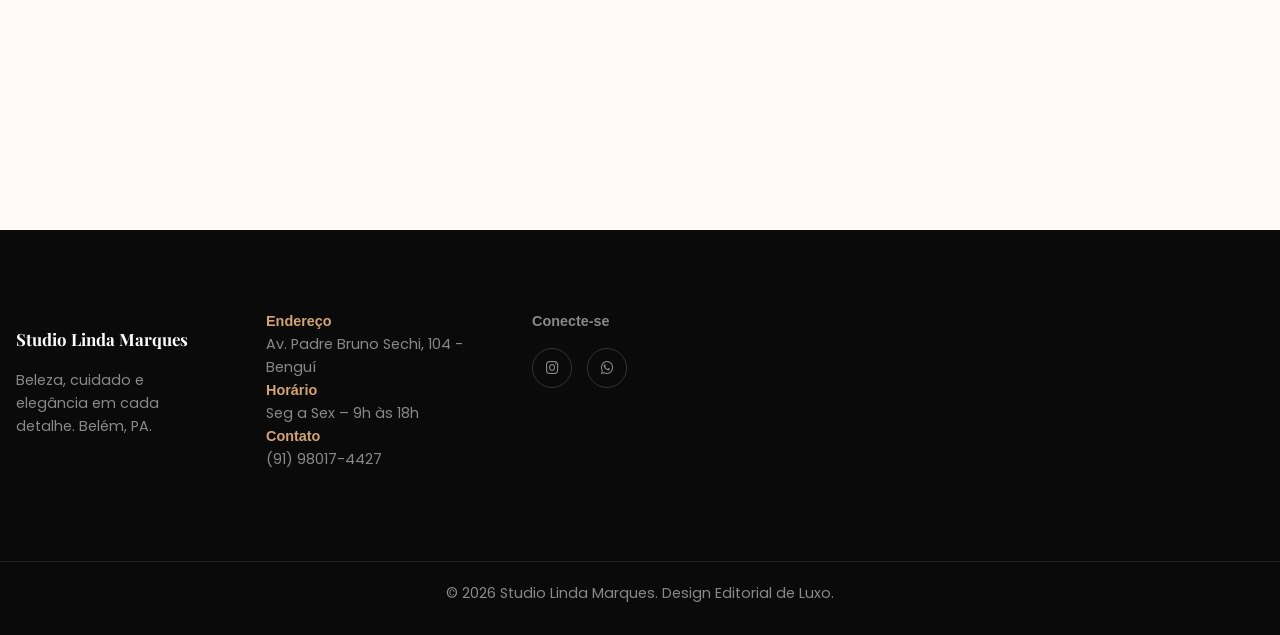
==== commit df8b44eb: "projeto quase finalizado, faltando apenas 2 imagens que a proprietaria ficou devendo" ====
--- a/index.html
+++ b/index.html
@@ -3,19 +3,21 @@
 <head>
   <meta charset="UTF-8">
   <meta name="viewport" content="width=device-width, initial-scale=1.0">
-  <title>Studio Linda Marques</title>
+  <title>Studio Linda Marques | Mega Hair & Autoestima</title>
 
   <link rel="stylesheet" href="https://cdnjs.cloudflare.com/ajax/libs/font-awesome/6.0.0/css/all.min.css">
   <link href="https://fonts.googleapis.com/css2?family=Playfair+Display:ital,wght@0,400;0,700;1,400&family=Poppins:wght@300;400;600&display=swap" rel="stylesheet">
   <link rel="stylesheet" href="style.css">
+  <script defer src="scriptHamburger.js"></script>
 </head>
 <body>
 
   <header>
-    <nav class="container">
+    <nav class="nav container">
       <div class="logo">
-        <img src="src/logo-studio-linda-marques.png" alt="logo-studio-linda-marques">
-      </div>
+        <img src="src/logo-studio-linda-marques.png" alt="Logo Studio Linda Marques">
+      </div>
+      <button class="hamburger"></button>
 
       <ul class="nav-links">
         <li><a href="#about">Sobre</a></li>
@@ -26,164 +28,191 @@
     </nav>
   </header>
 
-  <!-- HERO -->
   <section class="hero">
     <div class="hero-content container">
-      <h1>Sua melhor versão começa aqui.</h1>
+      <span class="hero-tag">Especialistas em Autoestima</span>
+      <h1>Sua melhor versão <br><span>começa aqui.</span></h1>
       <p>
-        Especialistas em Mega Hair de Luxo, Cílios e Sobrancelhas.
-        Realce sua beleza natural com quem entende de autoestima feminina.
+        Referência em Mega Hair de Luxo, Cílios e Sobrancelhas em Belém. 
+        Um refúgio de beleza desenhado para realçar sua essência.
       </p>
-      <a href="https://wa.me/SEUNUMERO" class="btn-cta">
-        Agende no WhatsApp
-      </a>
-    </div>
-  </section>
-
-  <!-- SOBRE -->
-  <section id="about" class="about">
-    <div class="container">
-      <h2>Sobre Nós</h2>
-      <p>
-        No Studio Linda Marques, acreditamos que a beleza é uma forma de expressão pessoal.
-        Com profissionais experientes e apaixonadas por realçar a sua feminilidade,
-        oferecemos serviços de alta qualidade para que você se sinta confiante e radiante.
-      </p>
-    </div>
-  </section>
-
-  <!-- SERVIÇOS -->
+      <div class="hero-btns">
+        <a href="https://wa.me/+5591980174427" class="btn-cta">Agendar Experiência</a>
+      </div>
+    </div>
+  </section>
+
+  <section id="about" class="about-modern">
+    <div class="container about-wrapper">
+      <div class="about-content">
+        <span class="subtitle">Nossa Essência</span>
+        <h2>Transformando Olhares, <br><span>Elevando a Autoestima</span></h2>
+        <p>
+          No <strong>Studio Linda Marques</strong>, acreditamos que a beleza é uma forma de expressão pessoal única. 
+          Não se trata apenas de estética, mas de como você se sente ao se olhar no espelho.
+        </p>
+        <p>
+          Unimos técnica de luxo e um atendimento acolhedor para que cada visita seja uma experiência de renovação e cuidado exclusivo.
+        </p>
+        <div class="about-stats">
+          <div class="stat-item">
+            <strong>+5</strong>
+            <span>Anos de Experiência</span>
+          </div>
+          <div class="stat-item">
+            <strong>1k+</strong>
+            <span>Vidas Transformadas</span>
+          </div>
+        </div>
+      </div>
+      
+      <div class="about-visual">
+        <div class="image-stack">
+          <img src="src/galeria/1.jpeg" alt="Trabalho Studio Linda Marques" class="img-top">
+          <div class="experience-badge">
+            <p>Premium Quality</p>
+          </div>
+        </div>
+      </div>
+    </div>
+  </section>
+
+  <!-- Serviços -->
+
   <section id="services" class="services">
     <div class="container">
-      <h2>Nossos Serviços</h2>
+      <div class="section-header">
+        <h2>Nossos Serviços</h2>
+        <p>Cuidados artesanais para resultados extraordinários</p>
+      </div>
 
       <div class="services-grid">
         <div class="service">
-          <img src="src/mega-hair.jpg" alt="Aplicação de Mega Hair">
-          <h3>Mega Hair</h3>
-          <p>Extensões capilares de alta qualidade para um visual volumoso e natural.</p>
-        </div>
-
-        <div class="service">
-          <img src="src/cílios.jpg" alt="Aplicação de Cílios">
-          <h3>Cílios</h3>
-          <p>Aplicações de cílios para olhos mais expressivos e sedutores.</p>
-        </div>
-
-        <div class="service">
-          <img src="src/sobrancelha.jpg" alt="Design de Sobrancelhas">
-          <h3>Sobrancelhas</h3>
-          <p>Design e micropigmentação para sobrancelhas perfeitas.</p>
-        </div>
-        <div class="service">
-          <img src="src/tranças.png" alt="Aplicação de Cílios">
-          <h3>Tranças Box Braids</h3>
-          <p>Tranças box braids para um visual poderoso e autêntico.</p>
-        </div>
-      </div>
-    </div>
-  </section>
-
-
-  <!-- GALERIA -->
+          <div class="service-img-wrapper">
+            <img src="src/mega-hair.jpg" alt="Mega Hair">
+          </div>
+          <div class="service-info">
+            <h3>Mega Hair</h3>
+            <p>Extensões de alta fidelidade para volume e comprimento natural.</p>
+          </div>
+        </div>
+
+        <div class="service">
+          <div class="service-img-wrapper">
+            <img src="src/cílios.jpg" alt="Cílios">
+          </div>
+          <div class="service-info">
+            <h3>Cílios</h3>
+            <p>Olhar marcante com técnicas que preservam a saúde dos fios.</p>
+          </div>
+        </div>
+
+        <div class="service">
+          <div class="service-img-wrapper">
+            <img src="src/sobrancelha.jpg" alt="Sobrancelhas">
+          </div>
+          <div class="service-info">
+            <h3>Sobrancelhas</h3>
+            <p>Design estratégico para harmonizar e valorizar seu rosto.</p>
+          </div>
+        </div>
+
+        <div class="service">
+          <div class="service-img-wrapper">
+            <img src="src/tranças.png" alt="Tranças">
+          </div>
+          <div class="service-info">
+            <h3>Box Braids</h3>
+            <p>Estilo, ancestralidade e proteção para seus fios com perfeição.</p>
+          </div>
+        </div>
+      </div>
+    </div>
+  </section>
+
   <section id="gallery" class="gallery">
     <div class="container">
-      <h2>Galeria de Trabalhos</h2>
+      <div class="section-header">
+        <h2>Galeria de Resultados</h2>
+      </div>
 
       <div class="gallery-grid">
-        <img src="https://images.pexels.com/photos/3993445/pexels-photo-3993445.jpeg" alt="">
-        <img src="https://images.pexels.com/photos/3762801/pexels-photo-3762801.jpeg" alt="">
-        <img src="https://images.pexels.com/photos/3993444/pexels-photo-3993444.jpeg" alt="">
-        <img src="https://images.pexels.com/photos/3762800/pexels-photo-3762800.jpeg" alt="">
-      </div>
-    </div>
-  </section>
-
-  <!-- SOBRE FINAL -->
-  <section class="about">
-    <div class="container" style="display:flex; gap:50px; flex-wrap:wrap;">
+        <img src="src/galeria/1.jpeg" alt="Resultado 1">
+        <img src="src/galeria/2.jpeg" alt="Resultado 2">
+        <img src="src/galeria/3.jpeg" alt="Resultado 3">
+        <img src="src/galeria/4.jpeg" alt="Resultado 4">
+        <img src="src/galeria/5.jpeg" alt="Resultado 5">
+        <img src="src/galeria/6.jpeg" alt="Resultado 6">
+      </div>
+      <div class="btn-galery">
+        <a target="_blank" href="https://www.instagram.com/lindamarquesstudio/" class="btn-cta outline">
+          Siga no Instagram <i class="fa-brands fa-instagram"></i>
+        </a>
+      </div>
+    </div>
+  </section>
+
+  <section class="about-dark">
+    <div class="container proof">
       <div class="about-img">
-        <img src="https://images.unsplash.com/photo-1522337660859-02fbefca4702" alt="Espaço Studio">
+        <img src="src/studiolindamarques-colaboradoras.jpg" alt="Equipe Studio">
       </div>
 
       <div class="about-text">
-        <h2>Por que escolher o Studio Linda Marques?</h2>
-        <p>Mais do que estética, entregamos confiança.</p>
-
-        <ul style="list-style:none;">
-          <li><i class="fas fa-check-circle" style="color: var(--primary);"></i> Profissionais Especialistas</li>
-          <li><i class="fas fa-check-circle" style="color: var(--primary);"></i> Ambiente Privativo</li>
-          <li><i class="fas fa-check-circle" style="color: var(--primary);"></i> Materiais Esterilizados</li>
+        <span class="subtitle">Diferenciais</span>
+        <h2>Por que escolher o <br>Linda Marques?</h2>
+        <ul class="features-list">
+          <li><i class="fas fa-star"></i> <div><strong>Especialistas:</strong> Profissionais em constante atualização.</div></li>
+          <li><i class="fas fa-heart"></i> <div><strong>Ambiente:</strong> Espaço planejado para seu total conforto.</div></li>
+          <li><i class="fas fa-shield-halved"></i> <div><strong>Segurança:</strong> Biossegurança e materiais premium.</div></li>
         </ul>
-
-        <a href="https://wa.me/SEUNUMERO" class="btn-cta">
-          Falar com uma consultora
-        </a>
+        <a href="https://wa.me/+5591980174427" class="btn-cta">Falar com Consultora</a>
       </div>
     </div>
   </section>
 
   <footer class="footer" id="contact">
-  <div class="footer-container">
-
-    <div class="footer-brand">
-      <h3>Studio Linda Marques</h3>
-      <p>Beleza, cuidado e elegância em cada detalhe.</p>
-    </div>
-
-    <div class="footer-info">
-      <p>
-        <strong>Endereço</strong><br>
-        Av. Padre Bruno Sechi, 104<br>
-        Benguí, Belém - PA
-      </p>
-
-      <p>
-        <strong>Horário</strong><br>
-        Seg a Sex – 9h às 18h
-      </p>
-
-      <p>
-        <strong>Contato</strong><br>
-        (91) 9 9999-9999<br>
-        contato@studioeclat.com
-      </p>
-    </div>
-
-    <div class="footer-social">
-      <strong>Redes sociais</strong>
-      <ul class="social-links">
-        <li>
-          <a href="#" aria-label="Instagram">
-            <i class="fab fa-instagram"></i>
-          </a>
-        </li>
-        <li>
-          <a href="#" aria-label="Facebook">
-            <i class="fab fa-facebook-f"></i>
-          </a>
-        </li>
-        <li>
-          <a href="#" aria-label="WhatsApp">
-            <i class="fab fa-whatsapp"></i>
-          </a>
-        </li>
-      </ul>
-    </div>
-
-    <div class="footer-copy">
-      <p>&copy; 2026 Studio Linda Marques. Todos os direitos reservados.</p>
-    </div>
-
-  </div>
-</footer>
-
-
-  
-
-  <a href="https://wa.me/SEUNUMERO" class="whatsapp-float" target="_blank">
+    <div class="footer-container">
+      <div class="footer-brand">
+        <h3>Studio Linda Marques</h3>
+        <p>Beleza, cuidado e elegância em cada detalhe. Belém, PA.</p>
+      </div>
+
+      <div class="footer-info">
+        <p><strong>Endereço</strong><br>Av. Padre Bruno Sechi, 104 - Benguí</p>
+        <p><strong>Horário</strong><br>Seg a Sex – 9h às 18h</p>
+        <p><strong>Contato</strong><br>(91) 98017-4427</p>
+      </div>
+
+      <div class="footer-social">
+        <strong>Conecte-se</strong>
+        <ul class="social-links">
+          <li><a target="_blank" href="https://www.instagram.com/lindamarquesstudio/"><i class="fab fa-instagram"></i></a></li>
+          <li><a target="_blank" href="https://wa.me/+5591980174427"><i class="fab fa-whatsapp"></i></a></li>
+        </ul>
+      </div>
+
+      <div class="footer-copy">
+        <p>&copy; 2026 Studio Linda Marques. Design Editorial de Luxo.</p>
+      </div>
+    </div>
+  </footer>
+
+  <a href="https://wa.me/+5591980174427" class="whatsapp-float" target="_blank">
     <i class="fab fa-whatsapp"></i>
   </a>
 
+  <script>
+    const observer = new IntersectionObserver((entries) => {
+      entries.forEach(entry => {
+        if (entry.isIntersecting) entry.target.classList.add('show');
+      });
+    }, { threshold: 0.1 });
+
+    document.querySelectorAll('section').forEach(s => {
+      s.classList.add('hidden');
+      observer.observe(s);
+    });
+  </script>
 </body>
-</html>
+</html>
--- a/style.css
+++ b/style.css
@@ -1,430 +1,323 @@
 :root {
-  --primary: #d4a373; /* Rose Gold / Nude */
-  --dark: #1a1a1a;
-  --light: #fff5f0;
-  --accent: #bc6c25;
+  --primary: #d4a373;
+  --primary-dark: #bc6c25;
+  --dark: #121212;
+  --light: #fffaf8;
   --text: #4a4a4a;
-}
-
-/* RESET */
-* {
-  margin: 0;
-  padding: 0;
-  box-sizing: border-box;
-}
-
-/* BASE */
-body {
-  font-family: 'Poppins', sans-serif;
-  color: var(--text);
-  background: var(--light);
-  line-height: 1.6;
-}
-
-h1,
-h2,
-h3 {
-  font-family: 'Playfair Display', serif;
-  color: var(--dark);
-}
-
-.container {
-  max-width: 1200px;
-  margin: 0 auto;
-  padding-inline: 2rem;
-}
-
-/* HEADER */
+  --white: #ffffff;
+  --transition: all 0.5s cubic-bezier(0.4, 0, 0.2, 1);
+}
+
+/* RESET & BASE */
+* { margin: 0; padding: 0; box-sizing: border-box; list-style: none; }
+body { 
+  font-family: 'Poppins', sans-serif; 
+  color: var(--text); 
+  background: var(--light); 
+  line-height: 1.6; 
+  overflow-x: hidden;
+}
+h1, h2, h3 { font-family: 'Playfair Display', serif; color: var(--dark); }
+.container { max-width: 1200px; margin: 0 auto; padding-inline: 2rem; }
+a { text-decoration: none; color: inherit; }
+
+/* HEADER REFINADO */
 header {
-  background-color: #fff;
-  box-shadow: 0 2px 5px rgba(0, 0, 0, 0.1);
+  background: rgba(255, 255, 255, 0.95);
+  backdrop-filter: blur(10px);
   position: fixed;
   width: 100%;
   top: 0;
-  z-index: 100;
-}
-
-nav {
-  display: flex;
-  justify-content: space-between;
-  align-items: center;
-  padding: 0.5rem;
-  height: 5rem;
-  max-width: 1200px;
-  margin: 0 auto;
-}
-
-.logo {
-  height: 100%;
-  width: 175px;
-  display: flex;
-}
-
-.logo img {
-    width: 90%;
-    height: 100%;
-    display: block;
-}
-
-.nav-links {
-    height: auto;
-    list-style: none;
-    display: flex;
-}
-
-.nav-links li {
-  margin-left: 2rem;
-}
-
-.nav-links a {
-  text-decoration: none;
-  color: var(--text);
-  transition: color 0.3s;
-}
-
-.nav-links a:hover {
-  color: var(--primary);
-}
-
-/* HERO SECTION */
+  z-index: 1000;
+  box-shadow: 0 5px 20px rgba(0,0,0,0.05);
+}
+nav { height: 80px; display: flex; justify-content: space-between; align-items: center; }
+.logo img { height: 50px; }
+.nav-links { display: flex; gap: 2rem; }
+.nav-links a { font-weight: 500; font-size: 0.9rem; text-transform: uppercase; letter-spacing: 1px; transition: var(--transition); }
+.nav-links a:hover { color: var(--primary); }
+
+/* HERO - IMPACTO TOTAL */
 .hero {
-  height: 90vh;
-  background: linear-gradient(
-      rgba(0, 0, 0, 0.4),
-      rgba(0, 0, 0, 0.4)
-    ),
-    url('https://images.unsplash.com/photo-1560066984-138dadb4c035?q=80&w=1974&auto=format&fit=crop')
-      center / cover;
+  height: 100vh;
+  background: linear-gradient(rgba(0,0,0,0.6), rgba(0,0,0,0.3)), url('https://images.unsplash.com/photo-1560066984-138dadb4c035?q=80&w=1974&auto=format&fit=crop') center/cover;
   display: flex;
   align-items: center;
-  justify-content: center;
+  color: var(--white);
   text-align: center;
-  color: white;
-  padding: 0 20px;
-  margin-top: 3rem;
-}
-
-.hero-content h1 {
-  font-size: 3rem;
-  color: white;
-  margin-bottom: 1rem;
-}
-
-.hero-content p {
-  font-size: 1.2rem;
-  margin-bottom: 2rem;
-  max-width: 600px;
-  margin-inline: auto;
-}
-
-/* BUTTONS */
-.btn-cta {
-  background: var(--primary);
-  color: white;
-  padding: 15px 35px;
-  text-decoration: none;
-  border-radius: 50px;
-  font-weight: 600;
-  font-size: 1.1rem;
-  transition: 0.3s;
-  display: inline-block;
-  box-shadow: 0 4px 15px rgba(212, 163, 115, 0.4);
-}
-
-.btn-cta:hover {
-  background: var(--accent);
-  transform: translateY(-3px);
-}
-
-/* SERVICES */
-.services {
-  padding: 80px 5%;
-  text-align: center;
-}
-
-.service h3 {
-  color: var(--primary);
-}
-
-.services-grid {
-  display: grid;
-  grid-template-columns: repeat(auto-fit, minmax(250px, 1fr));
-  gap: 30px;
-  margin-top: 50px;
-}
-
-.service-card {
-  background: white;
-  padding: 40px 20px;
-  border-radius: 15px;
-  transition: 0.3s;
-  border-bottom: 4px solid transparent;
-}
-
-.service-card:hover {
-  transform: translateY(-10px);
-  border-bottom: 4px solid var(--primary);
-  box-shadow: 0 10px 30px rgba(0, 0, 0, 0.05);
-}
-
-.service-card i {
-  font-size: 2.5rem;
-  color: var(--primary);
-  margin-bottom: 15px;
-}
-
-/* ABOUT / PROOF */
-.about {
-  background: white;
-  padding: 80px 5%;
-  display: flex;
-  align-items: center;
-  flex-wrap: wrap;
-  gap: 50px;
-}
-
-.about-img {
-  flex: 1;
-  min-width: 300px;
-  border-radius: 20px;
-  overflow: hidden;
-}
-
-.about-img img {
-  width: 100%;
+  clip-path: polygon(0 0, 100% 0, 100% 95%, 0 100%);
+}
+.hero-tag { text-transform: uppercase; letter-spacing: 4px; font-size: 0.8rem; color: var(--primary); margin-bottom: 1rem; display: block; }
+.hero-content h1 { font-size: clamp(2.5rem, 6vw, 4.5rem); color: var(--white); line-height: 1.1; margin-bottom: 1.5rem; }
+.hero-content h1 span { font-style: italic; font-weight: 400; color: var(--primary); }
+.hero-content p { max-width: 600px; margin: 0 auto 2.5rem; font-size: 1.1rem; opacity: 0.9; }
+
+/* BOTÕES */
+.btn-cta { background: var(--primary); color: var(--white); padding: 18px 40px; border-radius: 0; font-weight: 600; display: inline-flex; align-items: center; gap: 10px; transition: var(--transition); text-transform: uppercase; letter-spacing: 2px; font-size: 0.8rem; }
+.btn-cta:hover { background: var(--dark); transform: translateY(-5px); }
+.btn-galery {display: flex; justify-content: center; margin-top: 2rem; }
+.btn-cta.outline { background: transparent; border: 1px solid var(--primary); color: var(--primary); margin: 0.5rem 0 4rem; }
+.btn-cta.outline:hover { background: var(--primary); color: white; }
+
+/* SEÇÃO SOBRE MODERNIZADA */
+.about-modern { padding: 120px 0; background: var(--white); }
+.about-wrapper { display: grid; grid-template-columns: 1fr 1fr; gap: 80px; align-items: center; }
+.subtitle { color: var(--primary); text-transform: uppercase; letter-spacing: 3px; font-size: 0.8rem; font-weight: 700; margin-bottom: 1rem; display: block; }
+.about-content h2 { font-size: 3rem; text-align: left; line-height: 1.2; margin-bottom: 2rem; }
+.about-content h2 span { color: var(--primary); font-style: italic; }
+.about-stats { display: flex; gap: 50px; margin-top: 40px; padding-top: 30px; border-top: 1px solid #eee; }
+.stat-item strong { display: block; font-size: 2rem; font-family: 'Playfair Display'; color: var(--primary); }
+
+.image-stack { position: relative; }
+.img-top { width: 100%; height: 500px; object-fit: cover; border-radius: 200px 200px 0 0; box-shadow: 20px 20px 0 var(--primary); }
+.experience-badge { 
+  position: absolute; bottom: 20px; left: -20px; background: var(--dark); color: white; 
+  width: 120px; height: 120px; border-radius: 50%; display: flex; align-items: center; 
+  justify-content: center; text-align: center; font-size: 0.7rem; animation: float 3s infinite ease-in-out;
+}
+
+/* SERVIÇOS CARDS LUXO */
+.services { padding: 100px 0; text-align: center; }
+.section-header { margin-bottom: 4rem; }
+.section-header h2::after { content: ''; display: block; width: 50px; height: 3px; background: var(--primary); margin: 20px auto; }
+
+.services-grid { display: grid; grid-template-columns: repeat(4, 1fr); gap: 30px; }
+.service { background: var(--white); transition: var(--transition); border-bottom: 3px solid transparent; }
+.service-img-wrapper { overflow: hidden; height: 350px; }
+.service img { width: 100%; height: 100%; object-fit: cover; transition: var(--transition); }
+.service:hover img { transform: scale(1.1); }
+.service:hover { border-color: var(--primary); box-shadow: 0 20px 40px rgba(0,0,0,0.05); }
+.service-info { padding: 2rem; }
+.service h3 { margin-bottom: 1rem; color: var(--primary); }
+
+/* GALERIA EDITORIAL */
+.gallery-grid { display: grid; grid-template-columns: repeat(3, 1fr); gap: 15px; }
+.gallery-grid img { width: 100%; aspect-ratio: 1; object-fit: cover; transition: var(--transition); cursor: pointer; }
+.gallery-grid img:hover { filter: brightness(0.7); transform: scale(0.98); }
+
+/* SEÇÃO DARK */
+.about-dark { background: var(--dark); color: var(--white); padding: 100px 0; }
+.about-dark h2 { color: var(--white); text-align: left; }
+.about-img {width: 100%;}
+.about-img img {width: 100%; height: 100%; display: block; object-fit: cover; border-radius: 20px;}
+.features-list { margin: 2rem 0; }
+.features-list li { display: flex; gap: 15px; margin-bottom: 1.5rem; align-items: flex-start; }
+.features-list i { color: var(--primary); font-size: 1.2rem; margin-top: 5px; }
+
+/* FOOTER */
+.footer { background: #0a0a0a; color: #888; padding: 80px 0 30px; font-size: 0.9rem; }
+.footer-container { display: grid; grid-template-columns: repeat(auto-fit, minmax(200px, 1fr)); gap: 50px; }
+.footer-brand { margin: 1rem;}
+.footer-brand h3 { color: var(--white); margin-bottom: 1rem;}
+.footer-info strong { color: var(--primary); }
+.social-links { display: flex; gap: 15px; margin-top: 15px; }
+.social-links a { width: 40px; height: 40px; border: 1px solid #333; display: flex; align-items: center; justify-content: center; border-radius: 50%; transition: var(--transition); }
+.social-links a:hover { background: var(--primary); border-color: var(--primary); color: white; }
+.footer-copy { grid-column: 1 / -1; text-align: center; border-top: 1px solid #222; margin-top: 40px; padding-top: 20px; }
+
+/* WHATSAPP FLOAT */
+.whatsapp-float { 
+  position: fixed; bottom: 30px; right: 30px; background: #25d366; color: white; 
+  width: 60px; height: 60px; border-radius: 50%; display: flex; align-items: center; 
+  justify-content: center; font-size: 2rem; z-index: 999; box-shadow: 0 10px 20px rgba(0,0,0,0.2); 
+}
+
+/* ANIMAÇÕES */
+.hidden { opacity: 0; transform: translateY(50px); transition: all 1s ease; }
+.show { opacity: 1; transform: translateY(0); }
+@keyframes float { 0%, 100% { transform: translateY(0); } 50% { transform: translateY(-15px); } }
+
+
+/* HAMBURGER */
+.hamburger {
+  display: none;
+  border: none;
+  background: none;
+  border-top: 3px solid var(--dark);
+  cursor: pointer;
+}
+
+.hamburger::before,
+.hamburger::after {
+  content: "";
   display: block;
-}
-
-.about-text {
-  flex: 1;
-  min-width: 300px;
-}
-
-.about-text ul {
-  margin: 16px 0;
-}
-
-.about-text li {
-  margin: 6px 0;
-}
-
-/* FOOTER */
-.footer {
+  width: 30px;
+  height: 3px;
   background: var(--dark);
-  color: var(--light);
-  padding: 50px 5% 30px;
-}
-
-.footer-container {
-  max-width: 1200px;
-  margin: 0 auto;
-
-  display: flex;
-  flex-direction: column;
-  gap: 35px;
-}
-
-/* Marca */
-.footer-brand h3 {
-  font-size: 1.6rem;
-  font-weight: 600;
-  color: var(--primary);
-  margin-bottom: 8px;
-}
-
-.footer-brand p {
-  font-size: 0.95rem;
-  color: #cccccc;
-  max-width: 420px;
-}
-
-/* Informações */
-.footer-info {
-  display: flex;
-  gap: 60px;
-  flex-wrap: wrap;
-}
-
-.footer-info p {
-  font-size: 0.95rem;
-  line-height: 1.6;
-  color: #e0e0e0;
-}
-
-.footer-info strong {
-  color: var(--primary);
-  font-weight: 500;
-}
-
-/* Redes sociais */
-.footer-social strong {
-  color: var(--primary);
-  font-weight: 500;
-  display: block;
-  margin-bottom: 12px;
-}
-
-.social-links {
-  list-style: none;
-  display: flex;
-  gap: 15px;
-  padding: 0;
-  margin: 0;
-}
-
-.social-links li a {
-  width: 40px;
-  height: 40px;
-  border: 1px solid rgba(212, 163, 115, 0.4);
-  border-radius: 50%;
-
-  display: flex;
-  align-items: center;
-  justify-content: center;
-
-  color: var(--primary);
-  font-size: 1.1rem;
-  text-decoration: none;
-  transition: all 0.3s ease;
-}
-
-.social-links li a:hover {
-  background: var(--primary);
-  color: var(--dark);
-  transform: translateY(-3px);
-}
-
-/* Copyright */
-.footer-copy {
-  border-top: 1px solid rgba(212, 163, 115, 0.2);
-  padding-top: 20px;
-}
-
-.footer-copy p {
-  font-size: 0.85rem;
-  color: #bfbfbf;
-  text-align: center;
-}
-
-
-/* WHATSAPP FLOAT */
-.whatsapp-float {
-  position: fixed;
-  bottom: 30px;
-  right: 30px;
-  background: #25d366;
-  color: white;
-  width: 60px;
-  height: 60px;
-  border-radius: 50%;
-  display: flex;
-  align-items: center;
-  justify-content: center;
-  font-size: 30px;
-  z-index: 1000;
-  box-shadow: 0 4px 10px rgba(0, 0, 0, 0.3);
-  text-decoration: none;
-}
-
-/* RESPONSIVO */
+  margin-top: 6px;
+  transition: 0.4s;
+}
+
+/* ===================== */
+/* RESPONSIVO COMPLETO */
+/* ===================== */
+@media (max-width: 1200px) {
+  .services-grid {
+    grid-template-columns: repeat(2, 1fr);
+  }
+}
+
+
 @media (max-width: 768px) {
+
+  /* HEADER */
+  nav {
+    height: 70px;
+  }
+
+  .logo img {
+    height: 40px;
+  }
+
+  .hamburger {
+    display: block;
+    z-index: 1;
+  }
+
+  /* MENU MOBILE */
+  .nav-links {
+    position: fixed;
+    top: 0;
+    left: 0;
+    width: 100vw;
+    height: 100vh;
+    background: #4a4a4a;
+    clip-path: circle(100px at 90% -18%);
+    transition: 1s ease-out;
+
+    flex-direction: column;
+    justify-content: space-around;
+    align-items: center;
+    gap: 0;
+    pointer-events: none;
+  }
+
+  .nav-links a {
+    font-size: 1.5rem;
+    opacity: 0;
+    color: #fff;
+  }
+
+  /* Animação dos links */
+  .nav-links li:nth-child(1) a { transition: 0.5s 0.2s; }
+  .nav-links li:nth-child(2) a { transition: 0.5s 0.4s; }
+  .nav-links li:nth-child(3) a { transition: 0.5s 0.6s; }
+  .nav-links li:nth-child(4) a { transition: 0.5s 0.8s; }
+
+  /* MENU ATIVO */
+  .nav.active .nav-links {
+    clip-path: circle(1500px at 90% -15%);
+    pointer-events: all;
+  }
+
+  .nav.active .nav-links a {
+    opacity: 1;
+  }
+
+  /* ANIMAÇÃO DO ÍCONE */
+  .nav.active .hamburger {
+    position: fixed;
+    top: 22px;
+    right: 20px;
+    border-top-color: transparent;
+  }
+
+  .nav.active .hamburger::before {
+    transform: rotate(135deg);
+  }
+
+  .nav.active .hamburger::after {
+    transform: rotate(-135deg);
+    margin-top: -3px;
+  }
+
+  /* HERO */
+  .hero {
+    height: 90vh;
+    clip-path: none;
+  }
+
   .hero-content h1 {
     font-size: 2.2rem;
   }
 
-  header {
-    text-align: center;
+  .hero-content p {
+    font-size: 1rem;
+  }
+
+  /* ABOUT */
+  .about-wrapper {
+    grid-template-columns: 1fr;
+    gap: 40px;
+    text-align: center;
+  }
+
+  .about-content h2 {
+    text-align: center;
+    font-size: 2rem;
+  }
+
+  .about-stats {
     justify-content: center;
-  }
-}
-
-/* SEÇÕES */
-section {
-  padding: 4rem 2rem;
-  max-width: 1200px;
-  margin: 0 auto;
-}
-
-.about,
-.services,
-.testimonials,
-.gallery,
-.contact {
-  margin-bottom: 4rem;
-}
-
-h2 {
-  text-align: center;
-  margin-bottom: 2rem;
-  color: var(--primary);
-  font-size: 2rem;
-}
-
-.about p {
-  text-align: center;
-  font-size: 1.1rem;
-  max-width: 800px;
-  margin: 0 auto;
-}
-
-/* SERVIÇOS (VARIANTE) */
-.services-grid {
-  display: grid;
-  grid-template-columns: repeat(auto-fit, minmax(300px, 1fr));
-  gap: 2rem;
-}
-
-.service {
-  background-color: #fff;
-  padding: 2rem;
-  border-radius: 10px;
-  box-shadow: 0 2px 10px rgba(0, 0, 0, 0.1);
-  text-align: center;
-}
-
-
-
-.service img {
-  width: 100%;
-  height: 300px;
-  object-fit: cover;
-  border-radius: 10px;
-  margin-bottom: 1rem;
-}
-
-/* DEPOIMENTOS */
-.testimonials-grid {
-  display: grid;
-  grid-template-columns: repeat(auto-fit, minmax(300px, 1fr));
-  gap: 2rem;
-}
-
-.testimonial {
-  background-color: #fff;
-  padding: 2rem;
-  border-radius: 10px;
-  box-shadow: 0 2px 10px rgba(0, 0, 0, 0.1);
-  text-align: center;
-}
-
-.testimonial img {
-  width: 80px;
-  height: 80px;
-  border-radius: 50%;
-  margin-bottom: 1rem;
-}
-
-/* GALERIA */
-.gallery-grid {
-  display: grid;
-  grid-template-columns: repeat(auto-fit, minmax(250px, 1fr));
-  gap: 1rem;
-}
-
-.gallery-grid img {
-  width: 100%;
-  height: 200px;
-  object-fit: cover;
-  border-radius: 10px;
-}
-
+    gap: 30px;
+  }
+
+  .img-top {
+    height: 380px;
+    border-radius: 120px 120px 0 0;
+  }
+
+  .experience-badge {
+    left: 50%;
+    transform: translateX(-50%);
+  }
+
+  /* SERVICES */
+  .services-grid {
+    grid-template-columns: 1fr;
+  }
+
+  .services {
+    padding: 80px 0;
+  }
+
+  .service-img-wrapper {
+    height: 280px;
+  }
+
+  /* GALERIA */
+  .gallery-grid {
+    grid-template-columns: repeat(2, 1fr);
+  }
+
+  .btn-galery {
+    display: flex;
+    justify-content: center;
+    margin-top: 2rem;
+  }
+
+  /* ABOUT DARK */
+  .proof {
+    display: grid;
+    grid-template-columns: 1fr;
+    gap: 40px;
+    text-align: center;
+  }
+
+  .about-dark h2 {
+    text-align: center;
+  }
+
+  .features-list li {
+    justify-content: center;
+  }
+
+  /* FOOTER */
+  .footer-container {
+    text-align: center;
+  }
+
+  .social-links {
+    justify-content: center;
+  }
+}
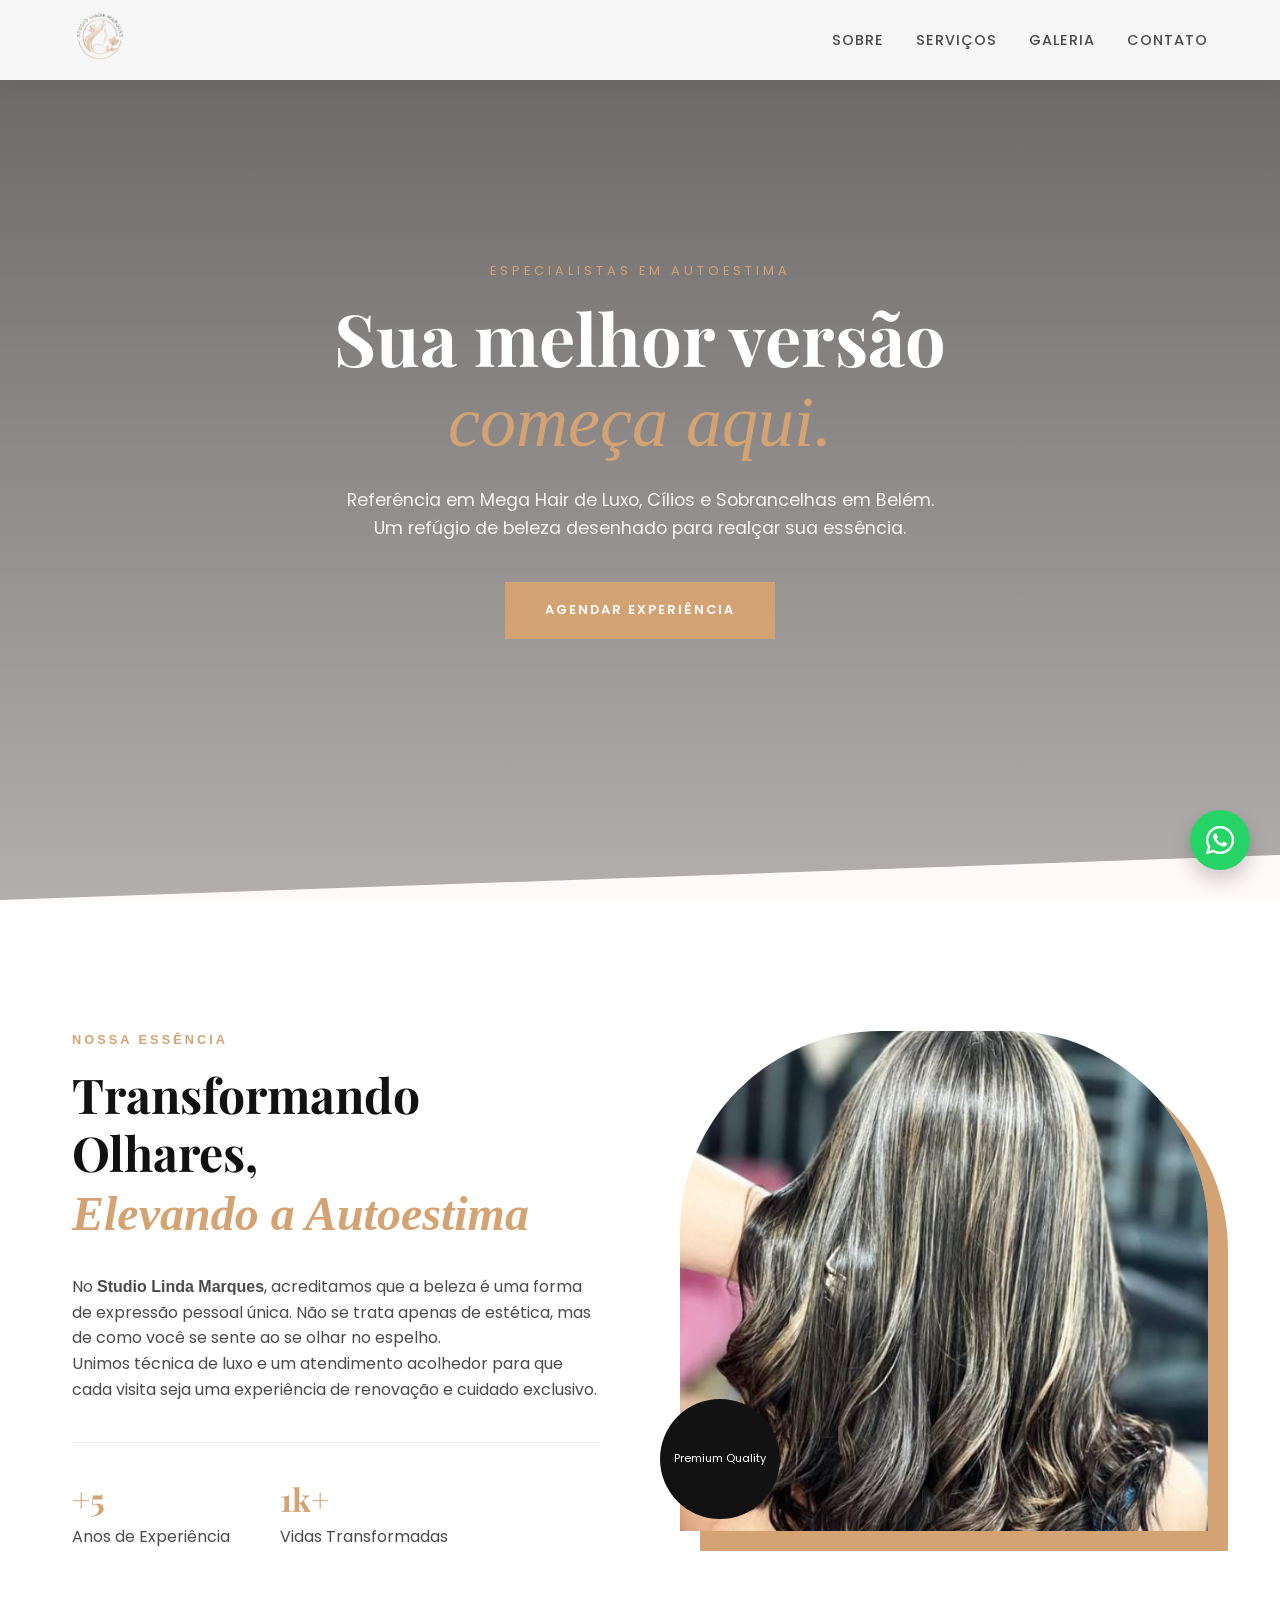
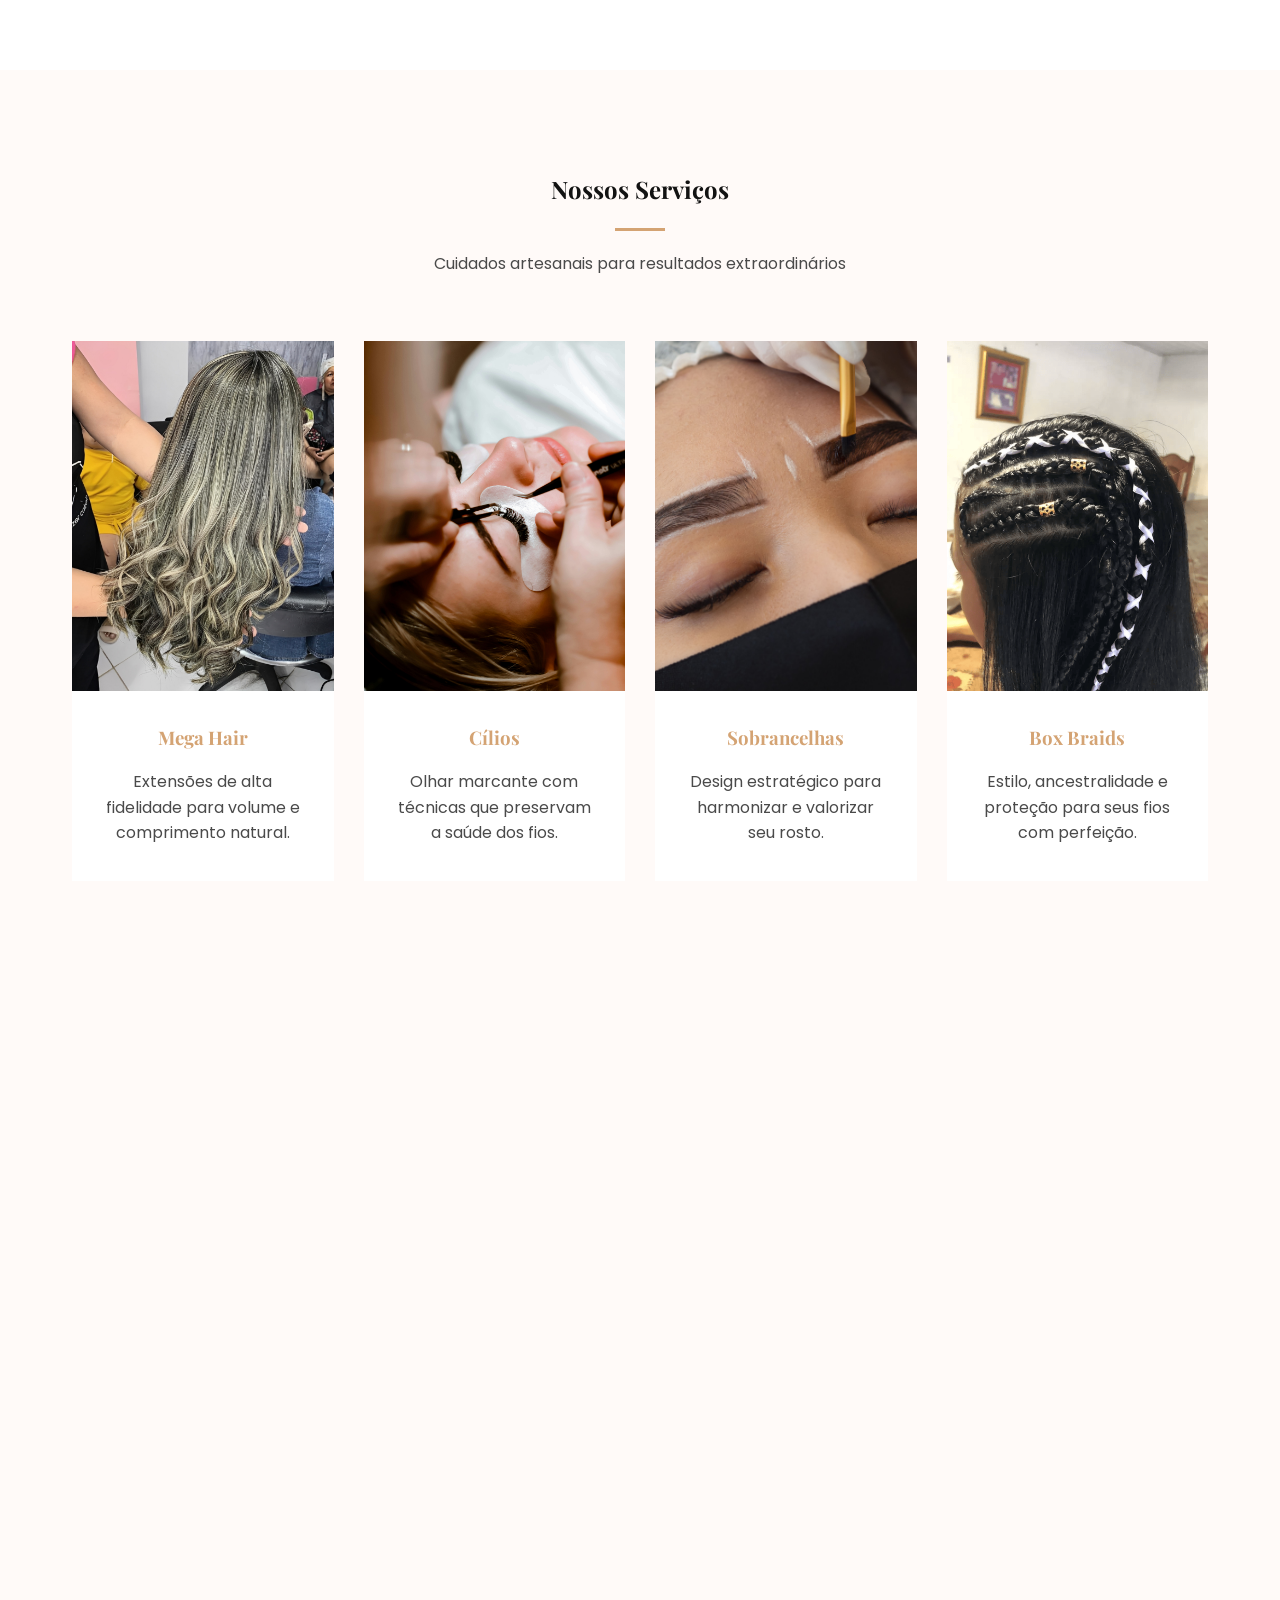
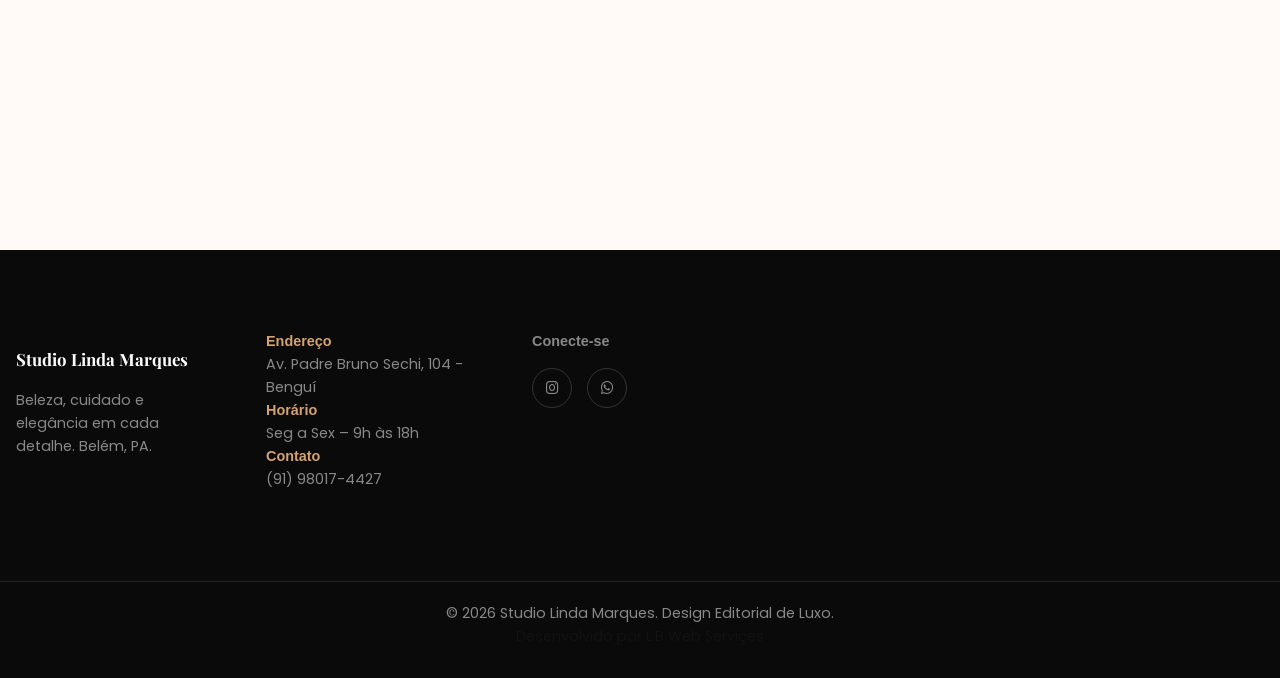
==== commit d571955d: "add new p in footer" ====
--- a/index.html
+++ b/index.html
@@ -164,7 +164,7 @@
         <ul class="features-list">
           <li><i class="fas fa-star"></i> <div><strong>Especialistas:</strong> Profissionais em constante atualização.</div></li>
           <li><i class="fas fa-heart"></i> <div><strong>Ambiente:</strong> Espaço planejado para seu total conforto.</div></li>
-          <li><i class="fas fa-shield-halved"></i> <div><strong>Segurança:</strong> Biossegurança e materiais premium.</div></li>
+          <li> <i class="fa-solid fa-shield"></i> <div><strong>Segurança:</strong> Biossegurança e materiais premium.</div></li>
         </ul>
         <a href="https://wa.me/+5591980174427" class="btn-cta">Falar com Consultora</a>
       </div>
@@ -194,7 +194,9 @@
 
       <div class="footer-copy">
         <p>&copy; 2026 Studio Linda Marques. Design Editorial de Luxo.</p>
-      </div>
+        <p class="dev">Desenvolvido por <a target="_blank" href="https://www.instagram.com/l.brito13/">L.B Web Serviçes</a></p>
+      </div>
+      
     </div>
   </footer>
 
--- a/style.css
+++ b/style.css
@@ -62,7 +62,7 @@
 /* SEÇÃO SOBRE MODERNIZADA */
 .about-modern { padding: 120px 0; background: var(--white); }
 .about-wrapper { display: grid; grid-template-columns: 1fr 1fr; gap: 80px; align-items: center; }
-.subtitle { color: var(--primary); text-transform: uppercase; letter-spacing: 3px; font-size: 0.8rem; font-weight: 700; margin-bottom: 1rem; display: block; }
+.subtitle { color: var(--primary); text-transform: uppercase; letter-spacing: 3px; font-size: 0.8rem; font-weight: 700; margin-bottom: 1rem; display: block; margin-top: 10px;}
 .about-content h2 { font-size: 3rem; text-align: left; line-height: 1.2; margin-bottom: 2rem; }
 .about-content h2 span { color: var(--primary); font-style: italic; }
 .about-stats { display: flex; gap: 50px; margin-top: 40px; padding-top: 30px; border-top: 1px solid #eee; }
@@ -114,6 +114,7 @@
 .social-links a { width: 40px; height: 40px; border: 1px solid #333; display: flex; align-items: center; justify-content: center; border-radius: 50%; transition: var(--transition); }
 .social-links a:hover { background: var(--primary); border-color: var(--primary); color: white; }
 .footer-copy { grid-column: 1 / -1; text-align: center; border-top: 1px solid #222; margin-top: 40px; padding-top: 20px; }
+.dev{color: var(--dark); text-align: center;}
 
 /* WHATSAPP FLOAT */
 .whatsapp-float { 
